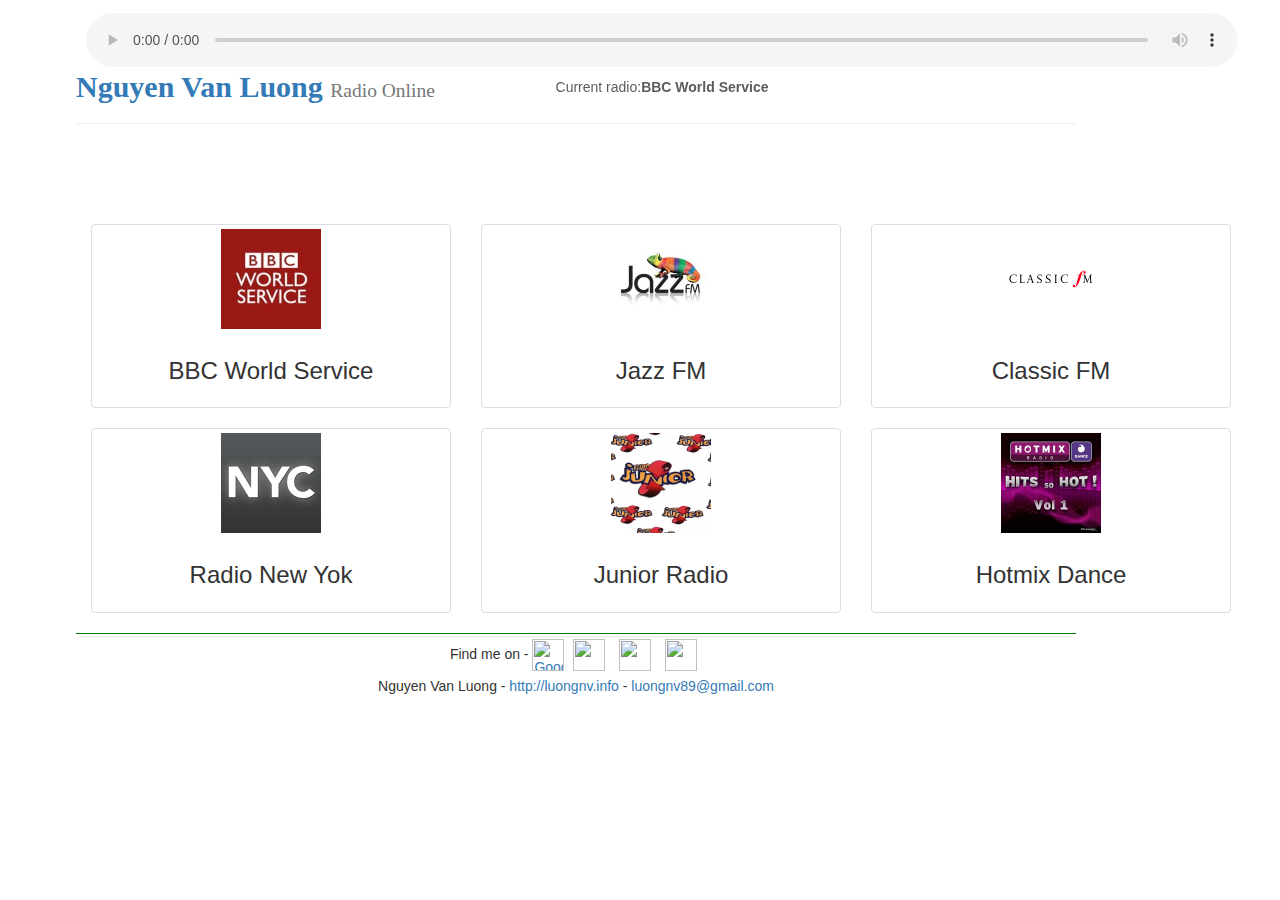
==== radio/index.html @ 2ae986fd "Change row class" ====
<!DOCTYPE>
<html lang="en">
<head>
  <meta charset="utf-8">
  <meta http-equiv="X-UA-Compatible" content="IE=edge">
  <meta name="viewport" content="width=device-width, initial-scale=1">
  <!-- jQuery -->
  <script src="https://ajax.googleapis.com/ajax/libs/jquery/1.11.0/jquery.min.js"></script>
  <!-- Latest compiled and minified CSS -->
  <link rel="stylesheet" href="//maxcdn.bootstrapcdn.com/bootstrap/3.2.0/css/bootstrap.min.css">
  <!-- Optional theme -->
  <link rel="stylesheet" href="//maxcdn.bootstrapcdn.com/bootstrap/3.2.0/css/bootstrap-theme.min.css">
  <!-- Latest compiled and minified JavaScript -->
  <script src="//maxcdn.bootstrapcdn.com/bootstrap/3.2.0/js/bootstrap.min.js"></script>
  <!-- End Bootstrap 3.2.0 -->
  <style type="text/css">
    h1{
      font:bold 30px Tahoma;
    }
    header, section, footer, aside, nav, article, hgroup{
      display:block;
    }
    body{
      width:90%;
      display:-webkit-box;
      display:-moz-box;
      -webkit-box-pack:center;
      -moz-box-pack:center;
    }
    #big_wrapper{
      max-width:1000px;
      margin:10px 0px;
      display:-webkit-box;
      display:-moz-box;
      -webkit-box-orient: vertical;
      -moz-box-orient: vertical;
      -webkit-box-flex:1;
      -moz-box-flex:1;
    }
    #top_header{
      padding: 10px;
      margin-left: 10px;
    }

    #the_footer{
      text-align:center;
      border-top:1px solid green;
    }

    .link_icon{
      width: 32px;
      margin: 5px;
    }

    #main-contain{
      margin-top: 80px;
      display:-webkit-box;
      display:-moz-box;
      -webkit-box-orient:vertical;
      -moz-box-orient:vertical;
    }
    
    .thumbnail{
      text-align: center;
    }

    .thumb-image{
      width: 100px;
      height: 100px;
    }

    .btn-view-detail{
      width: 100%;
    }
    #audioplayer{
      width:100%;
      margin-bottom:10px;
    }
    #channelName{
      width:100%;
      font-weight: bold;
      margin-bottom:10px;
    }
    #radioplay{
      width: 90%;
      position: fixed; 
      z-index: 10000;
      padding-top: 3px;
      opacity: 0.8;
      margin-left: 10px;
    }
  </style>
  <title>Nguyen Van Luong | Software Engineer</title>
  <link rel="shortcut icon" href="icon.ico">
  <script>
    (function(i,s,o,g,r,a,m){i['GoogleAnalyticsObject']=r;i[r]=i[r]||function(){
      (i[r].q=i[r].q||[]).push(arguments)},i[r].l=1*new Date();a=s.createElement(o),
      m=s.getElementsByTagName(o)[0];a.async=1;a.src=g;m.parentNode.insertBefore(a,m)
    })(window,document,'script','//www.google-analytics.com/analytics.js','ga');

    ga('create', 'UA-51957988-2', 'luongnv.info');
    ga('send', 'pageview');
  </script>
</head>
<body>

  <!--Main body --> 
  <div id='big_wrapper'>

    <!--Header -->
    <div class="page-header">
      <h1><a href="http://luongnv.info">Nguyen Van Luong</a> <small>Radio Online</small></h1>
    </div>
    <!--Main contain -->
     <div id="radioplay">
      <audio id="audioplayer" preload="true" autoplay ="true" controls="" src="http://bbcwssc.ic.llnwd.net/stream/bbcwssc_mp1_ws-eieuk"></audio>
      <div style="width:100%;" align="center">
        Current radio:<span id="channelName">BBC World Service</span>
      </div>
    </div>
    <div class="container bs-docs-container" id='main-contain'>
      <script type="text/javascript">
        audioplayer = document.getElementById('audioplayer');
        channelName = document.getElementById('channelName');
      </script>
      <div class="row">
        <!--BBC radio -->
        <div class="col-sm-6 col-md-4">
          <div class="thumbnail">
            <img src="../images/bbc.jpg" class="thumb-image" onclick="audioplayer.src = 'http://bbcwssc.ic.llnwd.net/stream/bbcwssc_mp1_ws-eieuk';channelName.innerHTML='BBC World Service';">
            <div class="caption">
              <h3>BBC World Service</h3>
            </div>
          </div>
        </div>

        <!--Jazzfm -->
        <div class="col-sm-6 col-md-4">
          <div class="thumbnail">
            <img src="../images/jazzfm.jpg" class="thumb-image" onclick="audioplayer.src = 'http://listen.onmyradio.net:8002/;';channelName.innerHTML='Jazz FM';" title="Click to play">
            <div class="caption">
              <h3>Jazz FM</h3>
            </div>
          </div>
        </div>
        <!--Classic FM-->
        <div class="col-sm-6 col-md-4">
          <div class="thumbnail" >
            <img src="../images/classicfm.gif" class="thumb-image" onclick="audioplayer.src = 'http://media-ice.musicradio.com:80/ClassicFMMP3';channelName.innerHTML='Classic FM';" title="Click to play">
            <div class="caption">
              <h3>Classic FM</h3>
            </div>
          </div>
        </div>
        <!--Radio New Yok-->
        <div class="col-sm-6 col-md-4">
          <div class="thumbnail">
            <img src="../images/ny.jpg" class="thumb-image" onclick="audioplayer.src = 'http://newyorkcity.radiostreamlive.com:8014/radionylive_128';channelName.innerHTML='Radio New Yok';" title="Click to play">
            <div class="caption">
              <h3>Radio New Yok</h3>
            </div>
          </div>
        </div>

        <!--Junior-->
        <div class="col-sm-6 col-md-4">
          <div class="thumbnail">
            <img src="../images/junior.jpg" class="thumb-image" onclick="audioplayer.src = 'http://91.121.62.121:8080/;';channelName.innerHTML='Junior Radio';">
            <div class="caption" title="Click to play">
              <h3>Junior Radio</h3>
            </div>
          </div>
        </div>
        <!--HOTMIX Dance-->
        <div class="col-sm-6 col-md-4">
          <div class="thumbnail">
            <img src="../images/hotmix.jpg" class="thumb-image" onclick="audioplayer.src = 'http://streaming.hotmix-radio.net/hotmixradio-dance-128.mp3';channelName.innerHTML='Hotmix Dance';" title="Click to play">
            <div class="caption">
              <h3>Hotmix Dance</h3>
            </div>
          </div>
        </div>
      </div>
      <!--End of main contain -->
    </div>
    <!--Footer -->
    <footer id='the_footer'>
      <div id='social_network'>
        Find me on - <!-- Place this code where you want the badge to render. -->
        <a href="//plus.google.com/u/0/109877517435577683455?prsrc=3"
        rel="publisher" target="_top" style="text-decoration:none;">
        <img src="//ssl.gstatic.com/images/icons/gplus-32.png" alt="Google+" style="border:0;width:32px;height:32px;"/>
      </a>
      <a href="http://fr.linkedin.com/in/luongnv"><img src="../images/linkedin.png" class='link_icon'></a>
      <a href="https://www.facebook.com/luongnv89"><img src="../images/facebook.png" class='link_icon'></a>
      <a href="https://twitter.com/luongnv89"><img src="../images/twitter.png" class='link_icon'></a>
    </div>
    Nguyen Van Luong - <a href="http://luongnv.info">http://luongnv.info</a> - <a href="mailto: luongnv89@gmail.com">luongnv89@gmail.com</a>
  </footer>
  <!-- End of main body -->
</div>
</body>
</html>
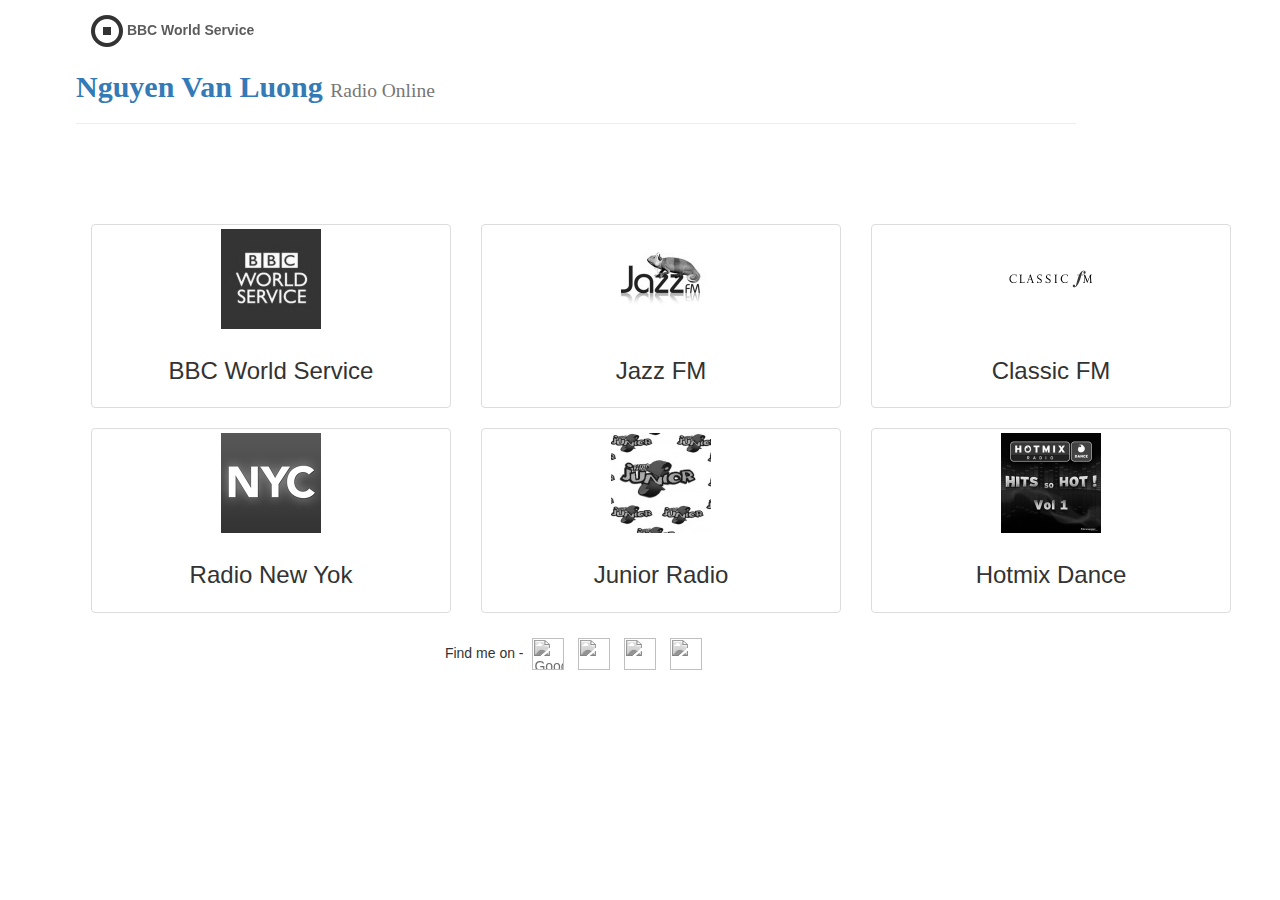
==== commit dadb565b: "Add effect for image" ====
--- a/radio/index.html
+++ b/radio/index.html
@@ -44,12 +44,23 @@
 
     #the_footer{
       text-align:center;
-      border-top:1px solid green;
     }
 
     .link_icon{
       width: 32px;
       margin: 5px;
+    }
+
+    img:hover{
+      -webkit-filter: grayscale(0%);
+      -moz-filter: grayscale(0%);
+      filter: grayscale(0%);
+    }
+
+    img{
+      -webkit-filter: grayscale(100%);
+      -moz-filter: grayscale(100%);
+      filter: grayscale(100%);
     }
 
     #main-contain{
@@ -73,19 +84,20 @@
       width: 100%;
     }
     #audioplayer{
-      width:100%;
-      margin-bottom:10px;
+      margin-bottom: 10px;
     }
+
     #channelName{
-      width:100%;
       font-weight: bold;
       margin-bottom:10px;
     }
     #radioplay{
-      width: 90%;
+      /*width: 60%;*/
+      margin-right: auto;
+      margin-left: auto;
       position: fixed; 
       z-index: 10000;
-      padding-top: 3px;
+      padding: 5px;
       opacity: 0.8;
       margin-left: 10px;
     }
@@ -101,6 +113,8 @@
     ga('create', 'UA-51957988-2', 'luongnv.info');
     ga('send', 'pageview');
   </script>
+  <script type="text/javascript" src="script.js"></script>
+  <link rel="stylesheet" type="text/css" href="hover-min.css">
 </head>
 <body>
 
@@ -112,74 +126,14 @@
       <h1><a href="http://luongnv.info">Nguyen Van Luong</a> <small>Radio Online</small></h1>
     </div>
     <!--Main contain -->
-     <div id="radioplay">
-      <audio id="audioplayer" preload="true" autoplay ="true" controls="" src="http://bbcwssc.ic.llnwd.net/stream/bbcwssc_mp1_ws-eieuk"></audio>
-      <div style="width:100%;" align="center">
-        Current radio:<span id="channelName">BBC World Service</span>
-      </div>
+    <div id="radioplay">
+      <audio id="audioplayer" preload="true" autoplay ="true" controls="" src="http://bbcwssc.ic.llnwd.net/stream/bbcwssc_mp1_ws-eieuk" hidden></audio>
+      <img src="stop.png" id = "btnPlay"  class="hidden-xs"></button>
+      <span id="channelName">BBC World Service</span>
     </div>
     <div class="container bs-docs-container" id='main-contain'>
-      <script type="text/javascript">
-        audioplayer = document.getElementById('audioplayer');
-        channelName = document.getElementById('channelName');
-      </script>
-      <div class="row">
-        <!--BBC radio -->
-        <div class="col-sm-6 col-md-4">
-          <div class="thumbnail">
-            <img src="../images/bbc.jpg" class="thumb-image" onclick="audioplayer.src = 'http://bbcwssc.ic.llnwd.net/stream/bbcwssc_mp1_ws-eieuk';channelName.innerHTML='BBC World Service';">
-            <div class="caption">
-              <h3>BBC World Service</h3>
-            </div>
-          </div>
-        </div>
 
-        <!--Jazzfm -->
-        <div class="col-sm-6 col-md-4">
-          <div class="thumbnail">
-            <img src="../images/jazzfm.jpg" class="thumb-image" onclick="audioplayer.src = 'http://listen.onmyradio.net:8002/;';channelName.innerHTML='Jazz FM';" title="Click to play">
-            <div class="caption">
-              <h3>Jazz FM</h3>
-            </div>
-          </div>
-        </div>
-        <!--Classic FM-->
-        <div class="col-sm-6 col-md-4">
-          <div class="thumbnail" >
-            <img src="../images/classicfm.gif" class="thumb-image" onclick="audioplayer.src = 'http://media-ice.musicradio.com:80/ClassicFMMP3';channelName.innerHTML='Classic FM';" title="Click to play">
-            <div class="caption">
-              <h3>Classic FM</h3>
-            </div>
-          </div>
-        </div>
-        <!--Radio New Yok-->
-        <div class="col-sm-6 col-md-4">
-          <div class="thumbnail">
-            <img src="../images/ny.jpg" class="thumb-image" onclick="audioplayer.src = 'http://newyorkcity.radiostreamlive.com:8014/radionylive_128';channelName.innerHTML='Radio New Yok';" title="Click to play">
-            <div class="caption">
-              <h3>Radio New Yok</h3>
-            </div>
-          </div>
-        </div>
-
-        <!--Junior-->
-        <div class="col-sm-6 col-md-4">
-          <div class="thumbnail">
-            <img src="../images/junior.jpg" class="thumb-image" onclick="audioplayer.src = 'http://91.121.62.121:8080/;';channelName.innerHTML='Junior Radio';">
-            <div class="caption" title="Click to play">
-              <h3>Junior Radio</h3>
-            </div>
-          </div>
-        </div>
-        <!--HOTMIX Dance-->
-        <div class="col-sm-6 col-md-4">
-          <div class="thumbnail">
-            <img src="../images/hotmix.jpg" class="thumb-image" onclick="audioplayer.src = 'http://streaming.hotmix-radio.net/hotmixradio-dance-128.mp3';channelName.innerHTML='Hotmix Dance';" title="Click to play">
-            <div class="caption">
-              <h3>Hotmix Dance</h3>
-            </div>
-          </div>
-        </div>
+      <div class="row" id="listChannels">
       </div>
       <!--End of main contain -->
     </div>
@@ -189,13 +143,12 @@
         Find me on - <!-- Place this code where you want the badge to render. -->
         <a href="//plus.google.com/u/0/109877517435577683455?prsrc=3"
         rel="publisher" target="_top" style="text-decoration:none;">
-        <img src="//ssl.gstatic.com/images/icons/gplus-32.png" alt="Google+" style="border:0;width:32px;height:32px;"/>
+        <img src="//ssl.gstatic.com/images/icons/gplus-32.png" alt="Google+" style="border:0;width:32px;height:32px;" class="link_icon buzz float-shadow" />
       </a>
-      <a href="http://fr.linkedin.com/in/luongnv"><img src="../images/linkedin.png" class='link_icon'></a>
-      <a href="https://www.facebook.com/luongnv89"><img src="../images/facebook.png" class='link_icon'></a>
-      <a href="https://twitter.com/luongnv89"><img src="../images/twitter.png" class='link_icon'></a>
+      <a href="http://fr.linkedin.com/in/luongnv"><img src="../images/linkedin.png" class='link_icon buzz float-shadow'></a>
+      <a href="https://www.facebook.com/luongnv89"><img src="../images/facebook.png" class='link_icon buzz float-shadow'></a>
+      <a href="https://twitter.com/luongnv89"><img src="../images/twitter.png" class='link_icon buzz float-shadow'></a>
     </div>
-    Nguyen Van Luong - <a href="http://luongnv.info">http://luongnv.info</a> - <a href="mailto: luongnv89@gmail.com">luongnv89@gmail.com</a>
   </footer>
   <!-- End of main body -->
 </div>
--- a/radio/hover-min.css
+++ b/radio/hover-min.css
@@ -0,0 +1,12 @@
+/*!
+ * Hover.css (http://ianlunn.co.uk/)
+ * Version: 1.0.8
+ * Author: Ian Lunn @IanLunn
+ * Author URL: http://ianlunn.co.uk/
+ * Github: https://github.com/IanLunn/Hover
+
+ * Made available under a MIT License:
+ * http://www.opensource.org/licenses/mit-license.php
+
+ * Hover.css Copyright Ian Lunn 2014.
+ */.button{margin:.4em;padding:1em;cursor:pointer;background:#e1e1e1;text-decoration:none;color:#666;-webkit-tap-highlight-color:rgba(0,0,0,0)}.grow{display:inline-block;-webkit-transition-duration:.3s;transition-duration:.3s;-webkit-transition-property:transform;transition-property:transform;-webkit-transform:translateZ(0);transform:translateZ(0);box-shadow:0 0 1px rgba(0,0,0,0)}.grow:active,.grow:focus,.grow:hover{-webkit-transform:scale(1.1);transform:scale(1.1)}.shrink{display:inline-block;-webkit-transition-duration:.3s;transition-duration:.3s;-webkit-transition-property:transform;transition-property:transform;-webkit-transform:translateZ(0);transform:translateZ(0);box-shadow:0 0 1px rgba(0,0,0,0)}.shrink:active,.shrink:focus,.shrink:hover{-webkit-transform:scale(0.9);transform:scale(0.9)}@-webkit-keyframes pulse{25%{-webkit-transform:scale(1.1);transform:scale(1.1)}75%{-webkit-transform:scale(0.9);transform:scale(0.9)}}@keyframes pulse{25%{-webkit-transform:scale(1.1);transform:scale(1.1)}75%{-webkit-transform:scale(0.9);transform:scale(0.9)}}.pulse{display:inline-block;-webkit-transform:translateZ(0);transform:translateZ(0);box-shadow:0 0 1px rgba(0,0,0,0)}.pulse:active,.pulse:focus,.pulse:hover{-webkit-animation-name:pulse;animation-name:pulse;-webkit-animation-duration:1s;animation-duration:1s;-webkit-animation-timing-function:linear;animation-timing-function:linear;-webkit-animation-iteration-count:infinite;animation-iteration-count:infinite}@-webkit-keyframes pulse-grow{to{-webkit-transform:scale(1.1);transform:scale(1.1)}}@keyframes pulse-grow{to{-webkit-transform:scale(1.1);transform:scale(1.1)}}.pulse-grow{display:inline-block;-webkit-transform:translateZ(0);transform:translateZ(0);box-shadow:0 0 1px rgba(0,0,0,0)}.pulse-grow:active,.pulse-grow:focus,.pulse-grow:hover{-webkit-animation-name:pulse-grow;animation-name:pulse-grow;-webkit-animation-duration:.3s;animation-duration:.3s;-webkit-animation-timing-function:linear;animation-timing-function:linear;-webkit-animation-iteration-count:infinite;animation-iteration-count:infinite;-webkit-animation-direction:alternate;animation-direction:alternate}@-webkit-keyframes pulse-shrink{to{-webkit-transform:scale(0.9);transform:scale(0.9)}}@keyframes pulse-shrink{to{-webkit-transform:scale(0.9);transform:scale(0.9)}}.pulse-shrink{display:inline-block;-webkit-transform:translateZ(0);transform:translateZ(0);box-shadow:0 0 1px rgba(0,0,0,0)}.pulse-shrink:active,.pulse-shrink:focus,.pulse-shrink:hover{-webkit-animation-name:pulse-shrink;animation-name:pulse-shrink;-webkit-animation-duration:.3s;animation-duration:.3s;-webkit-animation-timing-function:linear;animation-timing-function:linear;-webkit-animation-iteration-count:infinite;animation-iteration-count:infinite;-webkit-animation-direction:alternate;animation-direction:alternate}@-webkit-keyframes push{50%{-webkit-transform:scale(0.8);transform:scale(0.8)}100%{-webkit-transform:scale(1);transform:scale(1)}}@keyframes push{50%{-webkit-transform:scale(0.8);transform:scale(0.8)}100%{-webkit-transform:scale(1);transform:scale(1)}}.push{display:inline-block;-webkit-transform:translateZ(0);transform:translateZ(0);box-shadow:0 0 1px rgba(0,0,0,0)}.push:active,.push:focus,.push:hover{-webkit-animation-name:push;animation-name:push;-webkit-animation-duration:.3s;animation-duration:.3s;-webkit-animation-timing-function:linear;animation-timing-function:linear;-webkit-animation-iteration-count:1;animation-iteration-count:1}@-webkit-keyframes pop{50%{-webkit-transform:scale(1.2);transform:scale(1.2)}100%{-webkit-transform:scale(1);transform:scale(1)}}@keyframes pop{50%{-webkit-transform:scale(1.2);transform:scale(1.2)}100%{-webkit-transform:scale(1);transform:scale(1)}}.pop{display:inline-block;-webkit-transform:translateZ(0);transform:translateZ(0);box-shadow:0 0 1px rgba(0,0,0,0)}.pop:active,.pop:focus,.pop:hover{-webkit-animation-name:pop;animation-name:pop;-webkit-animation-duration:.3s;animation-duration:.3s;-webkit-animation-timing-function:linear;animation-timing-function:linear;-webkit-animation-iteration-count:1;animation-iteration-count:1}.rotate{display:inline-block;-webkit-transition-duration:.3s;transition-duration:.3s;-webkit-transition-property:transform;transition-property:transform;-webkit-transform:translateZ(0);transform:translateZ(0);box-shadow:0 0 1px rgba(0,0,0,0)}.rotate:active,.rotate:focus,.rotate:hover{-webkit-transform:rotate(4deg);transform:rotate(4deg)}.grow-rotate{display:inline-block;-webkit-transition-duration:.3s;transition-duration:.3s;-webkit-transition-property:transform;transition-property:transform;-webkit-transform:translateZ(0);transform:translateZ(0);box-shadow:0 0 1px rgba(0,0,0,0)}.grow-rotate:active,.grow-rotate:focus,.grow-rotate:hover{-webkit-transform:scale(1.1) rotate(4deg);transform:scale(1.1) rotate(4deg)}.float{display:inline-block;-webkit-transition-duration:.3s;transition-duration:.3s;-webkit-transition-property:transform;transition-property:transform;-webkit-transform:translateZ(0);transform:translateZ(0);box-shadow:0 0 1px rgba(0,0,0,0)}.float:active,.float:focus,.float:hover{-webkit-transform:translateY(-5px);transform:translateY(-5px)}.sink{display:inline-block;-webkit-transition-duration:.3s;transition-duration:.3s;-webkit-transition-property:transform;transition-property:transform;-webkit-transform:translateZ(0);transform:translateZ(0);box-shadow:0 0 1px rgba(0,0,0,0)}.sink:active,.sink:focus,.sink:hover{-webkit-transform:translateY(5px);transform:translateY(5px)}@-webkit-keyframes hover{50%{-webkit-transform:translateY(-3px);transform:translateY(-3px)}100%{-webkit-transform:translateY(-6px);transform:translateY(-6px)}}@keyframes hover{50%{-webkit-transform:translateY(-3px);transform:translateY(-3px)}100%{-webkit-transform:translateY(-6px);transform:translateY(-6px)}}.hover{display:inline-block;-webkit-transition-duration:.5s;transition-duration:.5s;-webkit-transition-property:transform;transition-property:transform;-webkit-transform:translateZ(0);transform:translateZ(0);box-shadow:0 0 1px rgba(0,0,0,0)}.hover:active,.hover:focus,.hover:hover{-webkit-transform:translateY(-6px);transform:translateY(-6px);-webkit-animation-name:hover;animation-name:hover;-webkit-animation-duration:1.5s;animation-duration:1.5s;-webkit-animation-delay:.3s;animation-delay:.3s;-webkit-animation-timing-function:linear;animation-timing-function:linear;-webkit-animation-iteration-count:infinite;animation-iteration-count:infinite;-webkit-animation-direction:alternate;animation-direction:alternate}@-webkit-keyframes hang{50%{-webkit-transform:translateY(3px);transform:translateY(3px)}100%{-webkit-transform:translateY(6px);transform:translateY(6px)}}@keyframes hang{50%{-webkit-transform:translateY(3px);transform:translateY(3px)}100%{-webkit-transform:translateY(6px);transform:translateY(6px)}}.hang{display:inline-block;-webkit-transition-duration:.5s;transition-duration:.5s;-webkit-transition-property:transform;transition-property:transform;-webkit-transform:translateZ(0);transform:translateZ(0);box-shadow:0 0 1px rgba(0,0,0,0)}.hang:active,.hang:focus,.hang:hover{-webkit-transform:translateY(6px);transform:translateY(6px);-webkit-animation-name:hang;animation-name:hang;-webkit-animation-duration:1.5s;animation-duration:1.5s;-webkit-animation-delay:.3s;animation-delay:.3s;-webkit-animation-timing-function:linear;animation-timing-function:linear;-webkit-animation-iteration-count:infinite;animation-iteration-count:infinite;-webkit-animation-direction:alternate;animation-direction:alternate}.skew{display:inline-block;-webkit-transition-duration:.3s;transition-duration:.3s;-webkit-transition-property:transform;transition-property:transform;-webkit-transform:translateZ(0);transform:translateZ(0);box-shadow:0 0 1px rgba(0,0,0,0)}.skew:active,.skew:focus,.skew:hover{-webkit-transform:skew(-10deg);transform:skew(-10deg)}.skew-forward{display:inline-block;-webkit-transition-duration:.3s;transition-duration:.3s;-webkit-transition-property:transform;transition-property:transform;-webkit-transform-origin:0 100%;transform-origin:0 100%;-webkit-transform:translateZ(0);transform:translateZ(0);box-shadow:0 0 1px rgba(0,0,0,0)}.skew-forward:active,.skew-forward:focus,.skew-forward:hover{-webkit-transform:skew(-10deg);transform:skew(-10deg)}.skew-backward{display:inline-block;-webkit-transition-duration:.3s;transition-duration:.3s;-webkit-transition-property:transform;transition-property:transform;-webkit-transform-origin:0 100%;transform-origin:0 100%;-webkit-transform:translateZ(0);transform:translateZ(0);box-shadow:0 0 1px rgba(0,0,0,0)}.skew-backward:active,.skew-backward:focus,.skew-backward:hover{-webkit-transform:skew(10deg);transform:skew(10deg)}@-webkit-keyframes wobble-vertical{16.65%{-webkit-transform:translateY(8px);transform:translateY(8px)}33.3%{-webkit-transform:translateY(-6px);transform:translateY(-6px)}49.95%{-webkit-transform:translateY(4px);transform:translateY(4px)}66.6%{-webkit-transform:translateY(-2px);transform:translateY(-2px)}83.25%{-webkit-transform:translateY(1px);transform:translateY(1px)}100%{-webkit-transform:translateY(0);transform:translateY(0)}}@keyframes wobble-vertical{16.65%{-webkit-transform:translateY(8px);transform:translateY(8px)}33.3%{-webkit-transform:translateY(-6px);transform:translateY(-6px)}49.95%{-webkit-transform:translateY(4px);transform:translateY(4px)}66.6%{-webkit-transform:translateY(-2px);transform:translateY(-2px)}83.25%{-webkit-transform:translateY(1px);transform:translateY(1px)}100%{-webkit-transform:translateY(0);transform:translateY(0)}}.wobble-vertical{display:inline-block;-webkit-transform:translateZ(0);transform:translateZ(0);box-shadow:0 0 1px rgba(0,0,0,0)}.wobble-vertical:active,.wobble-vertical:focus,.wobble-vertical:hover{-webkit-animation-name:wobble-vertical;animation-name:wobble-vertical;-webkit-animation-duration:1s;animation-duration:1s;-webkit-animation-timing-function:ease-in-out;animation-timing-function:ease-in-out;-webkit-animation-iteration-count:1;animation-iteration-count:1}@-webkit-keyframes wobble-horizontal{16.65%{-webkit-transform:translateX(8px);transform:translateX(8px)}33.3%{-webkit-transform:translateX(-6px);transform:translateX(-6px)}49.95%{-webkit-transform:translateX(4px);transform:translateX(4px)}66.6%{-webkit-transform:translateX(-2px);transform:translateX(-2px)}83.25%{-webkit-transform:translateX(1px);transform:translateX(1px)}100%{-webkit-transform:translateX(0);transform:translateX(0)}}@keyframes wobble-horizontal{16.65%{-webkit-transform:translateX(8px);transform:translateX(8px)}33.3%{-webkit-transform:translateX(-6px);transform:translateX(-6px)}49.95%{-webkit-transform:translateX(4px);transform:translateX(4px)}66.6%{-webkit-transform:translateX(-2px);transform:translateX(-2px)}83.25%{-webkit-transform:translateX(1px);transform:translateX(1px)}100%{-webkit-transform:translateX(0);transform:translateX(0)}}.wobble-horizontal{display:inline-block;-webkit-transform:translateZ(0);transform:translateZ(0);box-shadow:0 0 1px rgba(0,0,0,0)}.wobble-horizontal:active,.wobble-horizontal:focus,.wobble-horizontal:hover{-webkit-animation-name:wobble-horizontal;animation-name:wobble-horizontal;-webkit-animation-duration:1s;animation-duration:1s;-webkit-animation-timing-function:ease-in-out;animation-timing-function:ease-in-out;-webkit-animation-iteration-count:1;animation-iteration-count:1}@-webkit-keyframes wobble-to-bottom-right{16.65%{-webkit-transform:translate(8px,8px);transform:translate(8px,8px)}33.3%{-webkit-transform:translate(-6px,-6px);transform:translate(-6px,-6px)}49.95%{-webkit-transform:translate(4px,4px);transform:translate(4px,4px)}66.6%{-webkit-transform:translate(-2px,-2px);transform:translate(-2px,-2px)}83.25%{-webkit-transform:translate(1px,1px);transform:translate(1px,1px)}100%{-webkit-transform:translate(0,0);transform:translate(0,0)}}@keyframes wobble-to-bottom-right{16.65%{-webkit-transform:translate(8px,8px);transform:translate(8px,8px)}33.3%{-webkit-transform:translate(-6px,-6px);transform:translate(-6px,-6px)}49.95%{-webkit-transform:translate(4px,4px);transform:translate(4px,4px)}66.6%{-webkit-transform:translate(-2px,-2px);transform:translate(-2px,-2px)}83.25%{-webkit-transform:translate(1px,1px);transform:translate(1px,1px)}100%{-webkit-transform:translate(0,0);transform:translate(0,0)}}.wobble-to-bottom-right{display:inline-block;-webkit-transform:translateZ(0);transform:translateZ(0);box-shadow:0 0 1px rgba(0,0,0,0)}.wobble-to-bottom-right:active,.wobble-to-bottom-right:focus,.wobble-to-bottom-right:hover{-webkit-animation-name:wobble-to-bottom-right;animation-name:wobble-to-bottom-right;-webkit-animation-duration:1s;animation-duration:1s;-webkit-animation-timing-function:ease-in-out;animation-timing-function:ease-in-out;-webkit-animation-iteration-count:1;animation-iteration-count:1}@-webkit-keyframes wobble-to-top-right{16.65%{-webkit-transform:translate(8px,-8px);transform:translate(8px,-8px)}33.3%{-webkit-transform:translate(-6px,6px);transform:translate(-6px,6px)}49.95%{-webkit-transform:translate(4px,-4px);transform:translate(4px,-4px)}66.6%{-webkit-transform:translate(-2px,2px);transform:translate(-2px,2px)}83.25%{-webkit-transform:translate(1px,-1px);transform:translate(1px,-1px)}100%{-webkit-transform:translate(0,0);transform:translate(0,0)}}@keyframes wobble-to-top-right{16.65%{-webkit-transform:translate(8px,-8px);transform:translate(8px,-8px)}33.3%{-webkit-transform:translate(-6px,6px);transform:translate(-6px,6px)}49.95%{-webkit-transform:translate(4px,-4px);transform:translate(4px,-4px)}66.6%{-webkit-transform:translate(-2px,2px);transform:translate(-2px,2px)}83.25%{-webkit-transform:translate(1px,-1px);transform:translate(1px,-1px)}100%{-webkit-transform:translate(0,0);transform:translate(0,0)}}.wobble-to-top-right{display:inline-block;-webkit-transform:translateZ(0);transform:translateZ(0);box-shadow:0 0 1px rgba(0,0,0,0)}.wobble-to-top-right:active,.wobble-to-top-right:focus,.wobble-to-top-right:hover{-webkit-animation-name:wobble-to-top-right;animation-name:wobble-to-top-right;-webkit-animation-duration:1s;animation-duration:1s;-webkit-animation-timing-function:ease-in-out;animation-timing-function:ease-in-out;-webkit-animation-iteration-count:1;animation-iteration-count:1}@-webkit-keyframes wobble-top{16.65%{-webkit-transform:skew(-12deg);transform:skew(-12deg)}33.3%{-webkit-transform:skew(10deg);transform:skew(10deg)}49.95%{-webkit-transform:skew(-6deg);transform:skew(-6deg)}66.6%{-webkit-transform:skew(4deg);transform:skew(4deg)}83.25%{-webkit-transform:skew(-2deg);transform:skew(-2deg)}100%{-webkit-transform:skew(0);transform:skew(0)}}@keyframes wobble-top{16.65%{-webkit-transform:skew(-12deg);transform:skew(-12deg)}33.3%{-webkit-transform:skew(10deg);transform:skew(10deg)}49.95%{-webkit-transform:skew(-6deg);transform:skew(-6deg)}66.6%{-webkit-transform:skew(4deg);transform:skew(4deg)}83.25%{-webkit-transform:skew(-2deg);transform:skew(-2deg)}100%{-webkit-transform:skew(0);transform:skew(0)}}.wobble-top{display:inline-block;-webkit-transform-origin:0 100%;transform-origin:0 100%;-webkit-transform:translateZ(0);transform:translateZ(0);box-shadow:0 0 1px rgba(0,0,0,0)}.wobble-top:active,.wobble-top:focus,.wobble-top:hover{-webkit-animation-name:wobble-top;animation-name:wobble-top;-webkit-animation-duration:1s;animation-duration:1s;-webkit-animation-timing-function:ease-in-out;animation-timing-function:ease-in-out;-webkit-animation-iteration-count:1;animation-iteration-count:1}@-webkit-keyframes wobble-bottom{16.65%{-webkit-transform:skew(-12deg);transform:skew(-12deg)}33.3%{-webkit-transform:skew(10deg);transform:skew(10deg)}49.95%{-webkit-transform:skew(-6deg);transform:skew(-6deg)}66.6%{-webkit-transform:skew(4deg);transform:skew(4deg)}83.25%{-webkit-transform:skew(-2deg);transform:skew(-2deg)}100%{-webkit-transform:skew(0);transform:skew(0)}}@keyframes wobble-bottom{16.65%{-webkit-transform:skew(-12deg);transform:skew(-12deg)}33.3%{-webkit-transform:skew(10deg);transform:skew(10deg)}49.95%{-webkit-transform:skew(-6deg);transform:skew(-6deg)}66.6%{-webkit-transform:skew(4deg);transform:skew(4deg)}83.25%{-webkit-transform:skew(-2deg);transform:skew(-2deg)}100%{-webkit-transform:skew(0);transform:skew(0)}}.wobble-bottom{display:inline-block;-webkit-transform-origin:100% 0;transform-origin:100% 0;-webkit-transform:translateZ(0);transform:translateZ(0);box-shadow:0 0 1px rgba(0,0,0,0)}.wobble-bottom:active,.wobble-bottom:focus,.wobble-bottom:hover{-webkit-animation-name:wobble-bottom;animation-name:wobble-bottom;-webkit-animation-duration:1s;animation-duration:1s;-webkit-animation-timing-function:ease-in-out;animation-timing-function:ease-in-out;-webkit-animation-iteration-count:1;animation-iteration-count:1}@-webkit-keyframes wobble-skew{16.65%{-webkit-transform:skew(-12deg);transform:skew(-12deg)}33.3%{-webkit-transform:skew(10deg);transform:skew(10deg)}49.95%{-webkit-transform:skew(-6deg);transform:skew(-6deg)}66.6%{-webkit-transform:skew(4deg);transform:skew(4deg)}83.25%{-webkit-transform:skew(-2deg);transform:skew(-2deg)}100%{-webkit-transform:skew(0);transform:skew(0)}}@keyframes wobble-skew{16.65%{-webkit-transform:skew(-12deg);transform:skew(-12deg)}33.3%{-webkit-transform:skew(10deg);transform:skew(10deg)}49.95%{-webkit-transform:skew(-6deg);transform:skew(-6deg)}66.6%{-webkit-transform:skew(4deg);transform:skew(4deg)}83.25%{-webkit-transform:skew(-2deg);transform:skew(-2deg)}100%{-webkit-transform:skew(0);transform:skew(0)}}.wobble-skew{display:inline-block;-webkit-transform:translateZ(0);transform:translateZ(0);box-shadow:0 0 1px rgba(0,0,0,0)}.wobble-skew:active,.wobble-skew:focus,.wobble-skew:hover{-webkit-animation-name:wobble-skew;animation-name:wobble-skew;-webkit-animation-duration:1s;animation-duration:1s;-webkit-animation-timing-function:ease-in-out;animation-timing-function:ease-in-out;-webkit-animation-iteration-count:1;animation-iteration-count:1}@-webkit-keyframes buzz{50%{-webkit-transform:translateX(3px) rotate(2deg);transform:translateX(3px) rotate(2deg)}100%{-webkit-transform:translateX(-3px) rotate(-2deg);transform:translateX(-3px) rotate(-2deg)}}@keyframes buzz{50%{-webkit-transform:translateX(3px) rotate(2deg);transform:translateX(3px) rotate(2deg)}100%{-webkit-transform:translateX(-3px) rotate(-2deg);transform:translateX(-3px) rotate(-2deg)}}.buzz{display:inline-block;-webkit-transform:translateZ(0);transform:translateZ(0);box-shadow:0 0 1px rgba(0,0,0,0)}.buzz:active,.buzz:focus,.buzz:hover{-webkit-animation-name:buzz;animation-name:buzz;-webkit-animation-duration:.15s;animation-duration:.15s;-webkit-animation-timing-function:linear;animation-timing-function:linear;-webkit-animation-iteration-count:infinite;animation-iteration-count:infinite}@-webkit-keyframes buzz-out{10%{-webkit-transform:translateX(3px) rotate(2deg);transform:translateX(3px) rotate(2deg)}20%{-webkit-transform:translateX(-3px) rotate(-2deg);transform:translateX(-3px) rotate(-2deg)}30%{-webkit-transform:translateX(3px) rotate(2deg);transform:translateX(3px) rotate(2deg)}40%{-webkit-transform:translateX(-3px) rotate(-2deg);transform:translateX(-3px) rotate(-2deg)}50%{-webkit-transform:translateX(2px) rotate(1deg);transform:translateX(2px) rotate(1deg)}60%{-webkit-transform:translateX(-2px) rotate(-1deg);transform:translateX(-2px) rotate(-1deg)}70%{-webkit-transform:translateX(2px) rotate(1deg);transform:translateX(2px) rotate(1deg)}80%{-webkit-transform:translateX(-2px) rotate(-1deg);transform:translateX(-2px) rotate(-1deg)}90%{-webkit-transform:translateX(1px) rotate(0);transform:translateX(1px) rotate(0)}100%{-webkit-transform:translateX(-1px) rotate(0);transform:translateX(-1px) rotate(0)}}@keyframes buzz-out{10%{-webkit-transform:translateX(3px) rotate(2deg);transform:translateX(3px) rotate(2deg)}20%{-webkit-transform:translateX(-3px) rotate(-2deg);transform:translateX(-3px) rotate(-2deg)}30%{-webkit-transform:translateX(3px) rotate(2deg);transform:translateX(3px) rotate(2deg)}40%{-webkit-transform:translateX(-3px) rotate(-2deg);transform:translateX(-3px) rotate(-2deg)}50%{-webkit-transform:translateX(2px) rotate(1deg);transform:translateX(2px) rotate(1deg)}60%{-webkit-transform:translateX(-2px) rotate(-1deg);transform:translateX(-2px) rotate(-1deg)}70%{-webkit-transform:translateX(2px) rotate(1deg);transform:translateX(2px) rotate(1deg)}80%{-webkit-transform:translateX(-2px) rotate(-1deg);transform:translateX(-2px) rotate(-1deg)}90%{-webkit-transform:translateX(1px) rotate(0);transform:translateX(1px) rotate(0)}100%{-webkit-transform:translateX(-1px) rotate(0);transform:translateX(-1px) rotate(0)}}.buzz-out{display:inline-block;-webkit-transform:translateZ(0);transform:translateZ(0);box-shadow:0 0 1px rgba(0,0,0,0)}.buzz-out:active,.buzz-out:focus,.buzz-out:hover{-webkit-animation-name:buzz-out;animation-name:buzz-out;-webkit-animation-duration:.75s;animation-duration:.75s;-webkit-animation-timing-function:linear;animation-timing-function:linear;-webkit-animation-iteration-count:1;animation-iteration-count:1}.border-fade{display:inline-block;-webkit-transition-duration:.3s;transition-duration:.3s;-webkit-transition-property:box-shadow;transition-property:box-shadow;-webkit-transform:translateZ(0);transform:translateZ(0);box-shadow:inset 0 0 0 4px #e1e1e1,0 0 1px rgba(0,0,0,0)}.border-fade:active,.border-fade:focus,.border-fade:hover{box-shadow:inset 0 0 0 4px #666,0 0 1px rgba(0,0,0,0)}.hollow{display:inline-block;-webkit-transition-duration:.3s;transition-duration:.3s;-webkit-transition-property:background;transition-property:background;-webkit-transform:translateZ(0);transform:translateZ(0);box-shadow:inset 0 0 0 4px #e1e1e1,0 0 1px rgba(0,0,0,0)}.hollow:active,.hollow:focus,.hollow:hover{background:0 0}.trim{display:inline-block;position:relative;-webkit-transform:translateZ(0);transform:translateZ(0);box-shadow:0 0 1px rgba(0,0,0,0)}.trim:before{content:'';position:absolute;border:#fff solid 4px;top:4px;left:4px;right:4px;bottom:4px;opacity:0;-webkit-transition-duration:.3s;transition-duration:.3s;-webkit-transition-property:opacity;transition-property:opacity}.trim:active:before,.trim:focus:before,.trim:hover:before{opacity:1}.outline-outward{display:inline-block;position:relative;-webkit-transform:translateZ(0);transform:translateZ(0);box-shadow:0 0 1px rgba(0,0,0,0)}.outline-outward:before{content:'';position:absolute;border:#e1e1e1 solid 4px;top:0;right:0;bottom:0;left:0;-webkit-transition-duration:.3s;transition-duration:.3s;-webkit-transition-property:top,right,bottom,left;transition-property:top,right,bottom,left}.outline-outward:active:before,.outline-outward:focus:before,.outline-outward:hover:before{top:-8px;right:-8px;bottom:-8px;left:-8px}.outline-inward{display:inline-block;position:relative;-webkit-transform:translateZ(0);transform:translateZ(0);box-shadow:0 0 1px rgba(0,0,0,0)}.outline-inward:before{pointer-events:none;content:'';position:absolute;border:#e1e1e1 solid 4px;top:-16px;right:-16px;bottom:-16px;left:-16px;opacity:0;-webkit-transition-duration:.3s;transition-duration:.3s;-webkit-transition-property:top,right,bottom,left;transition-property:top,right,bottom,left}.outline-inward:active:before,.outline-inward:focus:before,.outline-inward:hover:before{top:-8px;right:-8px;bottom:-8px;left:-8px;opacity:1}.round-corners{display:inline-block;-webkit-transition-duration:.3s;transition-duration:.3s;-webkit-transition-property:border-radius;transition-property:border-radius;-webkit-transform:translateZ(0);transform:translateZ(0);box-shadow:0 0 1px rgba(0,0,0,0)}.round-corners:active,.round-corners:focus,.round-corners:hover{border-radius:1em}.glow{display:inline-block;-webkit-transition-duration:.3s;transition-duration:.3s;-webkit-transition-property:box-shadow;transition-property:box-shadow;-webkit-transform:translateZ(0);transform:translateZ(0);box-shadow:0 0 1px rgba(0,0,0,0)}.glow:active,.glow:focus,.glow:hover{box-shadow:0 0 8px rgba(0,0,0,.6)}.box-shadow-outset{display:inline-block;-webkit-transition-duration:.3s;transition-duration:.3s;-webkit-transition-property:box-shadow;transition-property:box-shadow;-webkit-transform:translateZ(0);transform:translateZ(0);box-shadow:0 0 1px rgba(0,0,0,0)}.box-shadow-outset:active,.box-shadow-outset:focus,.box-shadow-outset:hover{box-shadow:2px 2px 2px rgba(0,0,0,.6)}.box-shadow-inset{display:inline-block;-webkit-transition-duration:.3s;transition-duration:.3s;-webkit-transition-property:box-shadow;transition-property:box-shadow;box-shadow:inset 0 0 0 rgba(0,0,0,.6),0 0 1px rgba(0,0,0,0);-webkit-transform:translateZ(0);transform:translateZ(0)}.box-shadow-inset:active,.box-shadow-inset:focus,.box-shadow-inset:hover{box-shadow:inset 2px 2px 2px rgba(0,0,0,.6),0 0 1px rgba(0,0,0,0)}.float-shadow{display:inline-block;position:relative;-webkit-transition-duration:.3s;transition-duration:.3s;-webkit-transition-property:transform;transition-property:transform;-webkit-transform:translateZ(0);transform:translateZ(0);box-shadow:0 0 1px rgba(0,0,0,0)}.float-shadow:before{pointer-events:none;position:absolute;z-index:-1;content:'';top:100%;left:5%;height:10px;width:90%;opacity:0;background:radial-gradient(ellipse at center,rgba(0,0,0,.35) 0,rgba(0,0,0,0) 80%);-webkit-transition-duration:.3s;transition-duration:.3s;-webkit-transition-property:transform,opacity;transition-property:transform,opacity}.float-shadow:active,.float-shadow:focus,.float-shadow:hover{-webkit-transform:translateY(-5px);transform:translateY(-5px)}.float-shadow:active:before,.float-shadow:focus:before,.float-shadow:hover:before{opacity:1;-webkit-transform:translateY(5px);transform:translateY(5px)}@-webkit-keyframes hover{50%{-webkit-transform:translateY(-3px);transform:translateY(-3px)}100%{-webkit-transform:translateY(-6px);transform:translateY(-6px)}}@keyframes hover{50%{-webkit-transform:translateY(-3px);transform:translateY(-3px)}100%{-webkit-transform:translateY(-6px);transform:translateY(-6px)}}@-webkit-keyframes hover-shadow{0%{-webkit-transform:translateY(6px);transform:translateY(6px);opacity:.4}50%{-webkit-transform:translateY(3px);transform:translateY(3px);opacity:1}100%{-webkit-transform:translateY(6px);transform:translateY(6px);opacity:.4}}@keyframes hover-shadow{0%{-webkit-transform:translateY(6px);transform:translateY(6px);opacity:.4}50%{-webkit-transform:translateY(3px);transform:translateY(3px);opacity:1}100%{-webkit-transform:translateY(6px);transform:translateY(6px);opacity:.4}}.hover-shadow{display:inline-block;position:relative;-webkit-transition-duration:.3s;transition-duration:.3s;-webkit-transition-property:transform;transition-property:transform;-webkit-transform:translateZ(0);transform:translateZ(0);box-shadow:0 0 1px rgba(0,0,0,0)}.hover-shadow:before{pointer-events:none;position:absolute;z-index:-1;content:'';top:100%;left:5%;height:10px;width:90%;opacity:0;background:radial-gradient(ellipse at center,rgba(0,0,0,.35) 0,rgba(0,0,0,0) 80%);-webkit-transition-duration:.3s;transition-duration:.3s;-webkit-transition-property:transform,opacity;transition-property:transform,opacity}.hover-shadow:active,.hover-shadow:focus,.hover-shadow:hover{-webkit-transform:translateY(-6px);transform:translateY(-6px);-webkit-animation-name:hover;animation-name:hover;-webkit-animation-duration:1.5s;animation-duration:1.5s;-webkit-animation-delay:.3s;animation-delay:.3s;-webkit-animation-timing-function:linear;animation-timing-function:linear;-webkit-animation-iteration-count:infinite;animation-iteration-count:infinite;-webkit-animation-direction:alternate;animation-direction:alternate}.hover-shadow:active:before,.hover-shadow:focus:before,.hover-shadow:hover:before{opacity:.4;-webkit-transform:translateY(6px);transform:translateY(6px);-webkit-animation-name:hover-shadow;animation-name:hover-shadow;-webkit-animation-duration:1.5s;animation-duration:1.5s;-webkit-animation-delay:.3s;animation-delay:.3s;-webkit-animation-timing-function:linear;animation-timing-function:linear;-webkit-animation-iteration-count:infinite;animation-iteration-count:infinite;-webkit-animation-direction:alternate;animation-direction:alternate}.shadow-radial{display:inline-block;position:relative;-webkit-transform:translateZ(0);transform:translateZ(0);box-shadow:0 0 1px rgba(0,0,0,0)}.shadow-radial:after,.shadow-radial:before{pointer-events:none;position:absolute;content:'';left:0;width:100%;box-sizing:border-box;height:5px;opacity:0;-webkit-transition-duration:.3s;transition-duration:.3s;-webkit-transition-property:opacity;transition-property:opacity}.shadow-radial:before{bottom:100%;background:radial-gradient(ellipse at 50% 150%,rgba(0,0,0,.6) 0,rgba(0,0,0,0) 80%)}.shadow-radial:after{top:100%;background:radial-gradient(ellipse at 50% -50%,rgba(0,0,0,.6) 0,rgba(0,0,0,0) 80%)}.shadow-radial:active:after,.shadow-radial:active:before,.shadow-radial:focus:after,.shadow-radial:focus:before,.shadow-radial:hover:after,.shadow-radial:hover:before{opacity:1}.bubble-top{display:inline-block;position:relative;-webkit-transform:translateZ(0);transform:translateZ(0);box-shadow:0 0 1px rgba(0,0,0,0)}.bubble-top:before{pointer-events:none;position:absolute;z-index:-1;content:'';border-style:solid;-webkit-transition-duration:.3s;transition-duration:.3s;-webkit-transition-property:top;transition-property:top;left:calc(50% - 10px);top:0;border-width:0 10px 10px;border-color:transparent transparent #e1e1e1}.bubble-top:active:before,.bubble-top:focus:before,.bubble-top:hover:before{top:-10px}.bubble-right{display:inline-block;position:relative;-webkit-transform:translateZ(0);transform:translateZ(0);box-shadow:0 0 1px rgba(0,0,0,0)}.bubble-right:before{pointer-events:none;position:absolute;z-index:-1;content:'';border-style:solid;-webkit-transition-duration:.3s;transition-duration:.3s;-webkit-transition-property:right;transition-property:right;top:calc(50% - 10px);right:0;border-width:10px 0 10px 10px;border-color:transparent transparent transparent #e1e1e1}.bubble-right:active:before,.bubble-right:focus:before,.bubble-right:hover:before{right:-10px}.bubble-bottom{display:inline-block;position:relative;-webkit-transform:translateZ(0);transform:translateZ(0);box-shadow:0 0 1px rgba(0,0,0,0)}.bubble-bottom:before{pointer-events:none;position:absolute;z-index:-1;content:'';border-style:solid;-webkit-transition-duration:.3s;transition-duration:.3s;-webkit-transition-property:bottom;transition-property:bottom;left:calc(50% - 10px);bottom:0;border-width:10px 10px 0;border-color:#e1e1e1 transparent transparent}.bubble-bottom:active:before,.bubble-bottom:focus:before,.bubble-bottom:hover:before{bottom:-10px}.bubble-left{display:inline-block;position:relative;-webkit-transform:translateZ(0);transform:translateZ(0);box-shadow:0 0 1px rgba(0,0,0,0)}.bubble-left:before{pointer-events:none;position:absolute;z-index:-1;content:'';border-style:solid;-webkit-transition-duration:.3s;transition-duration:.3s;-webkit-transition-property:left;transition-property:left;top:calc(50% - 10px);left:0;border-width:10px 10px 10px 0;border-color:transparent #e1e1e1 transparent transparent}.bubble-left:active:before,.bubble-left:focus:before,.bubble-left:hover:before{left:-10px}.bubble-float-top{display:inline-block;position:relative;-webkit-transition-duration:.3s;transition-duration:.3s;-webkit-transition-property:transform;transition-property:transform;-webkit-transform:translateZ(0);transform:translateZ(0);box-shadow:0 0 1px rgba(0,0,0,0)}.bubble-float-top:before{position:absolute;z-index:-1;content:'';left:calc(50% - 10px);top:0;border-style:solid;border-width:0 10px 10px;border-color:transparent transparent #e1e1e1;-webkit-transition-duration:.3s;transition-duration:.3s;-webkit-transition-property:top;transition-property:top}.bubble-float-top:active,.bubble-float-top:focus,.bubble-float-top:hover{-webkit-transform:translateY(5px) translateZ(0);transform:translateY(5px) translateZ(0)}.bubble-float-top:active:before,.bubble-float-top:focus:before,.bubble-float-top:hover:before{top:-10px}.bubble-float-right{display:inline-block;position:relative;-webkit-transition-duration:.3s;transition-duration:.3s;-webkit-transition-property:transform;transition-property:transform;-webkit-transform:translateZ(0);transform:translateZ(0);box-shadow:0 0 1px rgba(0,0,0,0)}.bubble-float-right:before{position:absolute;z-index:-1;top:calc(50% - 10px);right:0;content:'';border-style:solid;border-width:10px 0 10px 10px;border-color:transparent transparent transparent #e1e1e1;-webkit-transition-duration:.3s;transition-duration:.3s;-webkit-transition-property:right;transition-property:right}.bubble-float-right:active,.bubble-float-right:focus,.bubble-float-right:hover{-webkit-transform:translateX(-5px);transform:translateX(-5px)}.bubble-float-right:active:before,.bubble-float-right:focus:before,.bubble-float-right:hover:before{right:-10px}.bubble-float-bottom{display:inline-block;position:relative;-webkit-transition-duration:.3s;transition-duration:.3s;-webkit-transition-property:transform;transition-property:transform;-webkit-transform:translateZ(0);transform:translateZ(0);box-shadow:0 0 1px rgba(0,0,0,0)}.bubble-float-bottom:before{position:absolute;z-index:-1;content:'';left:calc(50% - 10px);bottom:0;border-style:solid;border-width:10px 10px 0;border-color:#e1e1e1 transparent transparent;-webkit-transition-duration:.3s;transition-duration:.3s;-webkit-transition-property:bottom;transition-property:bottom}.bubble-float-bottom:active,.bubble-float-bottom:focus,.bubble-float-bottom:hover{-webkit-transform:translateY(-5px) translateZ(0);transform:translateY(-5px) translateZ(0)}.bubble-float-bottom:active:before,.bubble-float-bottom:focus:before,.bubble-float-bottom:hover:before{bottom:-10px}.bubble-float-left{display:inline-block;position:relative;-webkit-transition-duration:.3s;transition-duration:.3s;-webkit-transition-property:transform;transition-property:transform;-webkit-transform:translateZ(0);transform:translateZ(0);box-shadow:0 0 1px rgba(0,0,0,0)}.bubble-float-left:before{position:absolute;z-index:-1;content:'';top:calc(50% - 10px);left:0;border-style:solid;border-width:10px 10px 10px 0;border-color:transparent #e1e1e1 transparent transparent;-webkit-transition-duration:.3s;transition-duration:.3s;-webkit-transition-property:left;transition-property:left}.bubble-float-left:active,.bubble-float-left:focus,.bubble-float-left:hover{-webkit-transform:translateX(5px);transform:translateX(5px)}.bubble-float-left:active:before,.bubble-float-left:focus:before,.bubble-float-left:hover:before{left:-10px}.curl-top-left{display:inline-block;position:relative;-webkit-transform:translateZ(0);transform:translateZ(0);box-shadow:0 0 1px rgba(0,0,0,0)}.curl-top-left:before{pointer-events:none;position:absolute;content:'';height:0;width:0;top:0;left:0;background:#fff;background:linear-gradient(135deg,#fff 45%,#aaa 50%,#ccc 56%,#fff 80%);filter:progid:DXImageTransform.Microsoft.gradient(GradientType=0, startColorstr='#ffffff', endColorstr='#000000');z-index:1000;box-shadow:1px 1px 1px rgba(0,0,0,.4);-webkit-transition-duration:.3s;transition-duration:.3s;-webkit-transition-property:width,height;transition-property:width,height}.curl-top-left:active:before,.curl-top-left:focus:before,.curl-top-left:hover:before{width:25px;height:25px}.curl-top-right{display:inline-block;position:relative;-webkit-transform:translateZ(0);transform:translateZ(0);box-shadow:0 0 1px rgba(0,0,0,0)}.curl-top-right:before{pointer-events:none;position:absolute;content:'';height:0;width:0;top:0;right:0;background:#fff;background:linear-gradient(225deg,#fff 45%,#aaa 50%,#ccc 56%,#fff 80%);box-shadow:-1px 1px 1px rgba(0,0,0,.4);-webkit-transition-duration:.3s;transition-duration:.3s;-webkit-transition-property:width,height;transition-property:width,height}.curl-top-right:active:before,.curl-top-right:focus:before,.curl-top-right:hover:before{width:25px;height:25px}.curl-bottom-right{display:inline-block;position:relative;-webkit-transform:translateZ(0);transform:translateZ(0);box-shadow:0 0 1px rgba(0,0,0,0)}.curl-bottom-right:before{pointer-events:none;position:absolute;content:'';height:0;width:0;bottom:0;right:0;background:#fff;background:linear-gradient(315deg,#fff 45%,#aaa 50%,#ccc 56%,#fff 80%);box-shadow:-1px -1px 1px rgba(0,0,0,.4);-webkit-transition-duration:.3s;transition-duration:.3s;-webkit-transition-property:width,height;transition-property:width,height}.curl-bottom-right:active:before,.curl-bottom-right:focus:before,.curl-bottom-right:hover:before{width:25px;height:25px}.curl-bottom-left{display:inline-block;position:relative;-webkit-transform:translateZ(0);transform:translateZ(0);box-shadow:0 0 1px rgba(0,0,0,0)}.curl-bottom-left:before{pointer-events:none;position:absolute;content:'';height:0;width:0;bottom:0;left:0;background:#fff;background:linear-gradient(45deg,#fff 45%,#aaa 50%,#ccc 56%,#fff 80%);box-shadow:1px -1px 1px rgba(0,0,0,.4);-webkit-transition-duration:.3s;transition-duration:.3s;-webkit-transition-property:width,height;transition-property:width,height}.curl-bottom-left:active:before,.curl-bottom-left:focus:before,.curl-bottom-left:hover:before{width:25px;height:25px}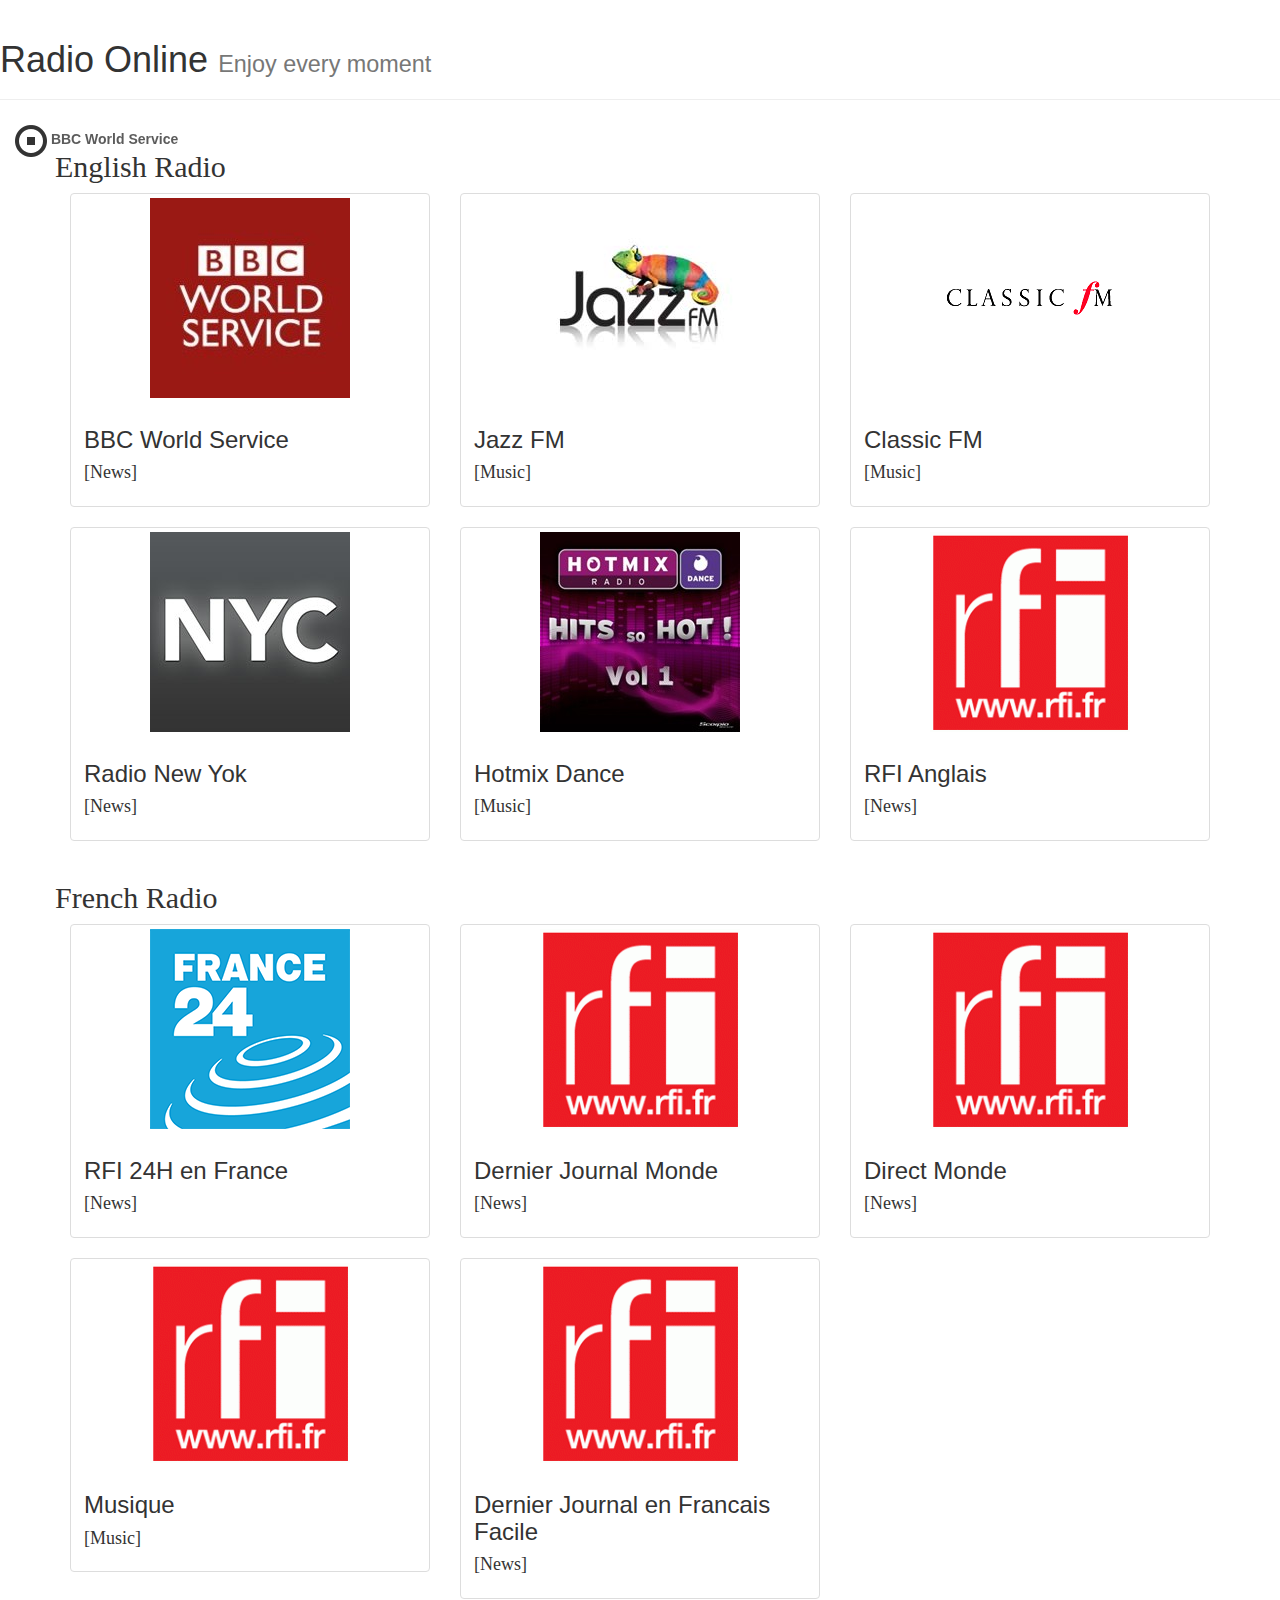
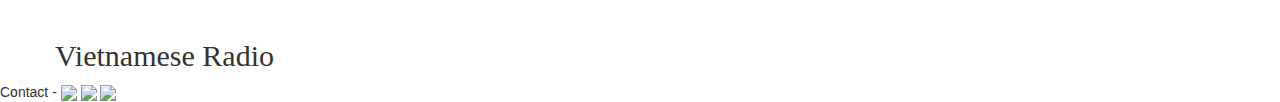
==== commit 939c7b68: "Update list english and french" ====
--- a/radio/index.html
+++ b/radio/index.html
@@ -13,75 +13,12 @@
   <!-- Latest compiled and minified JavaScript -->
   <script src="//maxcdn.bootstrapcdn.com/bootstrap/3.2.0/js/bootstrap.min.js"></script>
   <!-- End Bootstrap 3.2.0 -->
+  <script type="text/javascript" src="script.js"></script>
+  <link rel="stylesheet" type="text/css" href="../css/hover-min.css">
+  <link rel="stylesheet" type="text/css" href="../css/appcss.css">
   <style type="text/css">
-    h1{
-      font:bold 30px Tahoma;
-    }
-    header, section, footer, aside, nav, article, hgroup{
-      display:block;
-    }
-    body{
-      width:90%;
-      display:-webkit-box;
-      display:-moz-box;
-      -webkit-box-pack:center;
-      -moz-box-pack:center;
-    }
-    #big_wrapper{
-      max-width:1000px;
-      margin:10px 0px;
-      display:-webkit-box;
-      display:-moz-box;
-      -webkit-box-orient: vertical;
-      -moz-box-orient: vertical;
-      -webkit-box-flex:1;
-      -moz-box-flex:1;
-    }
-    #top_header{
-      padding: 10px;
-      margin-left: 10px;
-    }
-
-    #the_footer{
-      text-align:center;
-    }
-
-    .link_icon{
-      width: 32px;
-      margin: 5px;
-    }
-
-    img:hover{
-      -webkit-filter: grayscale(0%);
-      -moz-filter: grayscale(0%);
-      filter: grayscale(0%);
-    }
-
-    img{
-      -webkit-filter: grayscale(100%);
-      -moz-filter: grayscale(100%);
-      filter: grayscale(100%);
-    }
-
-    #main-contain{
-      margin-top: 80px;
-      display:-webkit-box;
-      display:-moz-box;
-      -webkit-box-orient:vertical;
-      -moz-box-orient:vertical;
-    }
-    
-    .thumbnail{
-      text-align: center;
-    }
-
-    .thumb-image{
-      width: 100px;
-      height: 100px;
-    }
-
-    .btn-view-detail{
-      width: 100%;
+   #main-contain{
+      margin-top: 30px;
     }
     #audioplayer{
       margin-bottom: 10px;
@@ -101,6 +38,13 @@
       opacity: 0.8;
       margin-left: 10px;
     }
+    .otherInfo{
+      font-size: 16px;
+      font-family: 'Comic Sans MS';
+    }
+    .languageList{
+      font-family: 'Comic Sans MS';
+    }
   </style>
   <title>Nguyen Van Luong | Software Engineer</title>
   <link rel="shortcut icon" href="icon.ico">
@@ -113,8 +57,7 @@
     ga('create', 'UA-51957988-2', 'luongnv.info');
     ga('send', 'pageview');
   </script>
-  <script type="text/javascript" src="script.js"></script>
-  <link rel="stylesheet" type="text/css" href="hover-min.css">
+  
 </head>
 <body>
 
@@ -123,7 +66,7 @@
 
     <!--Header -->
     <div class="page-header">
-      <h1><a href="http://luongnv.info">Nguyen Van Luong</a> <small>Radio Online</small></h1>
+      <h1>Radio Online <small class="hidden-xs">Enjoy every moment</small></h1>
     </div>
     <!--Main contain -->
     <div id="radioplay">
@@ -132,23 +75,29 @@
       <span id="channelName">BBC World Service</span>
     </div>
     <div class="container bs-docs-container" id='main-contain'>
+      
+      <div class="row" id="listEnglish">
+      <h2 class="languageList">English Radio</h2>
+      </div>
 
-      <div class="row" id="listChannels">
+      <div class="row" id="listFrench">
+      <h2 class="languageList">French Radio</h2>
       </div>
+      
+      <div class="row" id="listViet">
+      <h2 class="languageList">Vietnamese Radio</h2>
+      </div>
+      
       <!--End of main contain -->
     </div>
+   
     <!--Footer -->
     <footer id='the_footer'>
-      <div id='social_network'>
-        Find me on - <!-- Place this code where you want the badge to render. -->
-        <a href="//plus.google.com/u/0/109877517435577683455?prsrc=3"
-        rel="publisher" target="_top" style="text-decoration:none;">
-        <img src="//ssl.gstatic.com/images/icons/gplus-32.png" alt="Google+" style="border:0;width:32px;height:32px;" class="link_icon buzz float-shadow" />
-      </a>
-      <a href="http://fr.linkedin.com/in/luongnv"><img src="../images/linkedin.png" class='link_icon buzz float-shadow'></a>
-      <a href="https://www.facebook.com/luongnv89"><img src="../images/facebook.png" class='link_icon buzz float-shadow'></a>
-      <a href="https://twitter.com/luongnv89"><img src="../images/twitter.png" class='link_icon buzz float-shadow'></a>
-    </div>
+       <div id='social_network'>
+    Contact - <a href="mailto:luongnv89@gmail.com"><img src="../images/email.png" class='link_icon float-shadow'></a>
+    <a href="http://fr.linkedin.com/in/luongnv"><img src="../images/linkedin.png" class='link_icon float-shadow'></a>
+    <a href="https://twitter.com/luongnv89"><img src="../images/twitter.png" class='link_icon float-shadow'></a>
+  </div>
   </footer>
   <!-- End of main body -->
 </div>
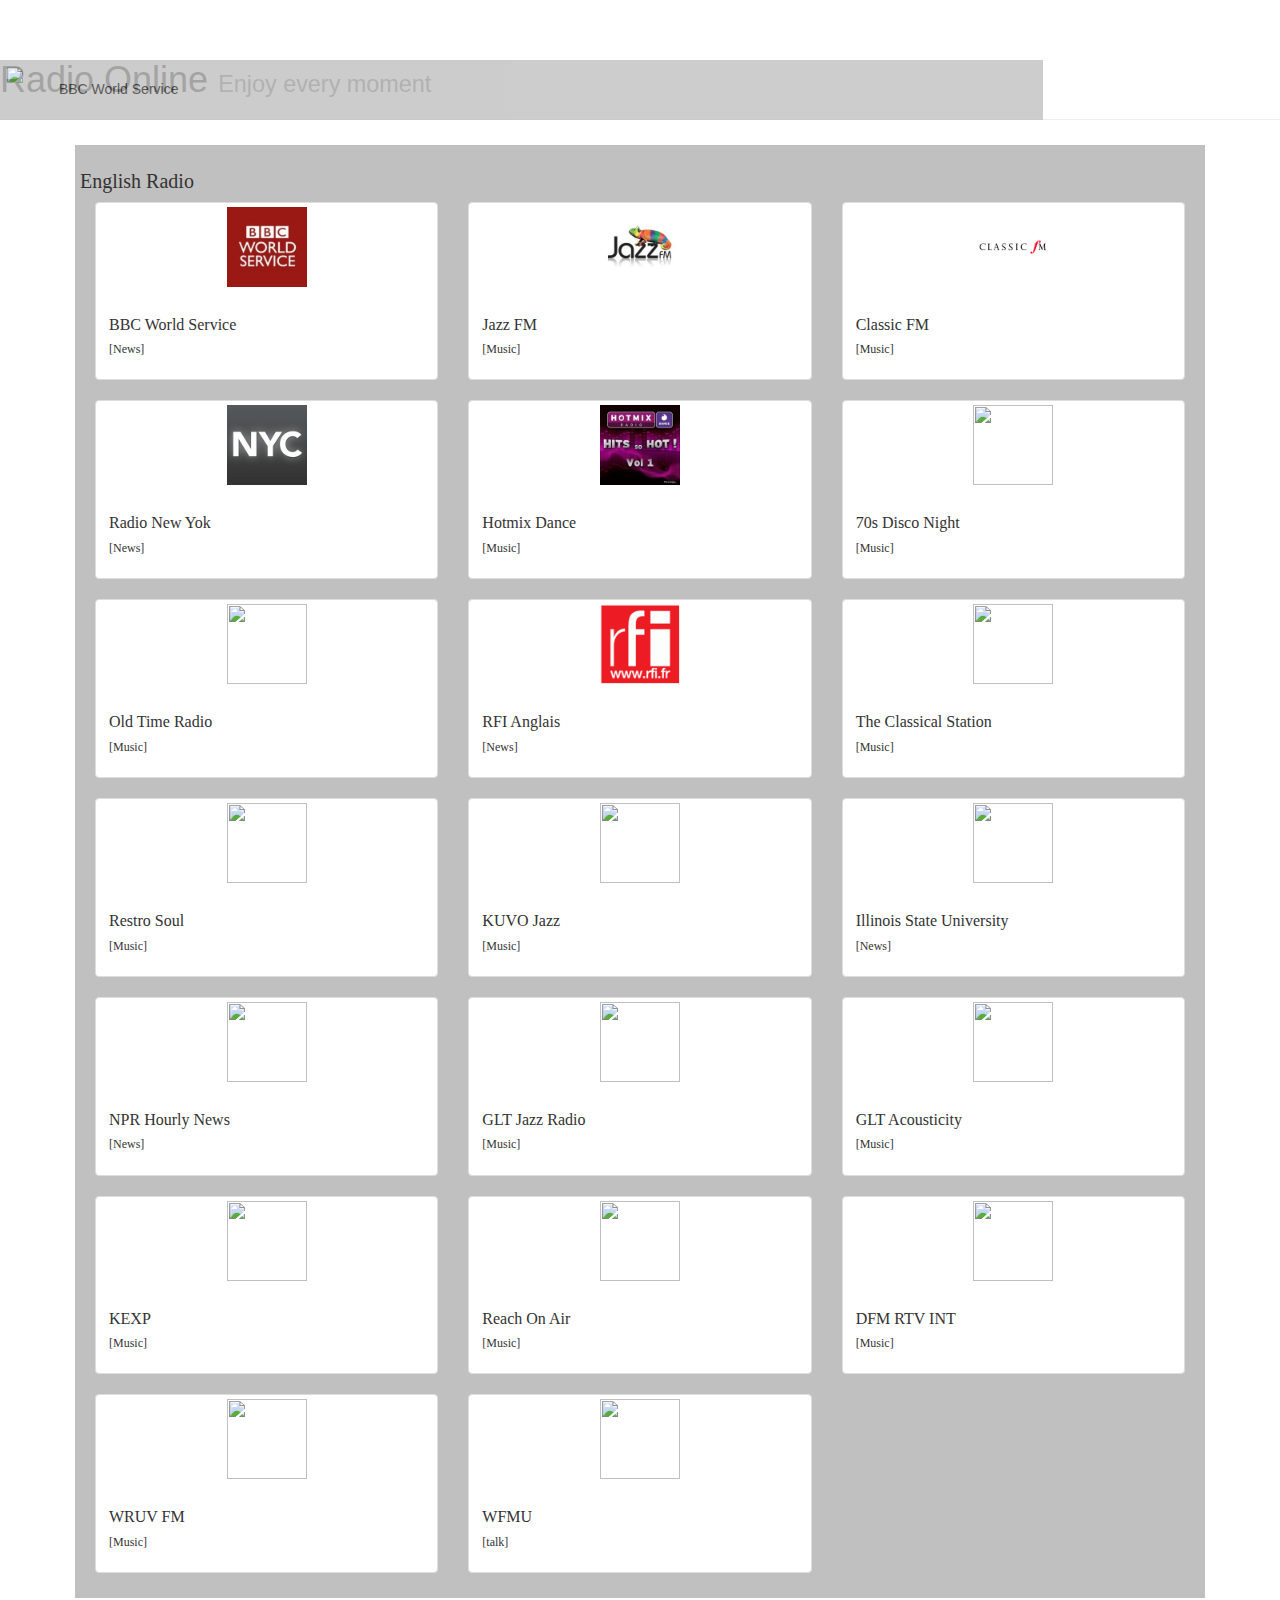
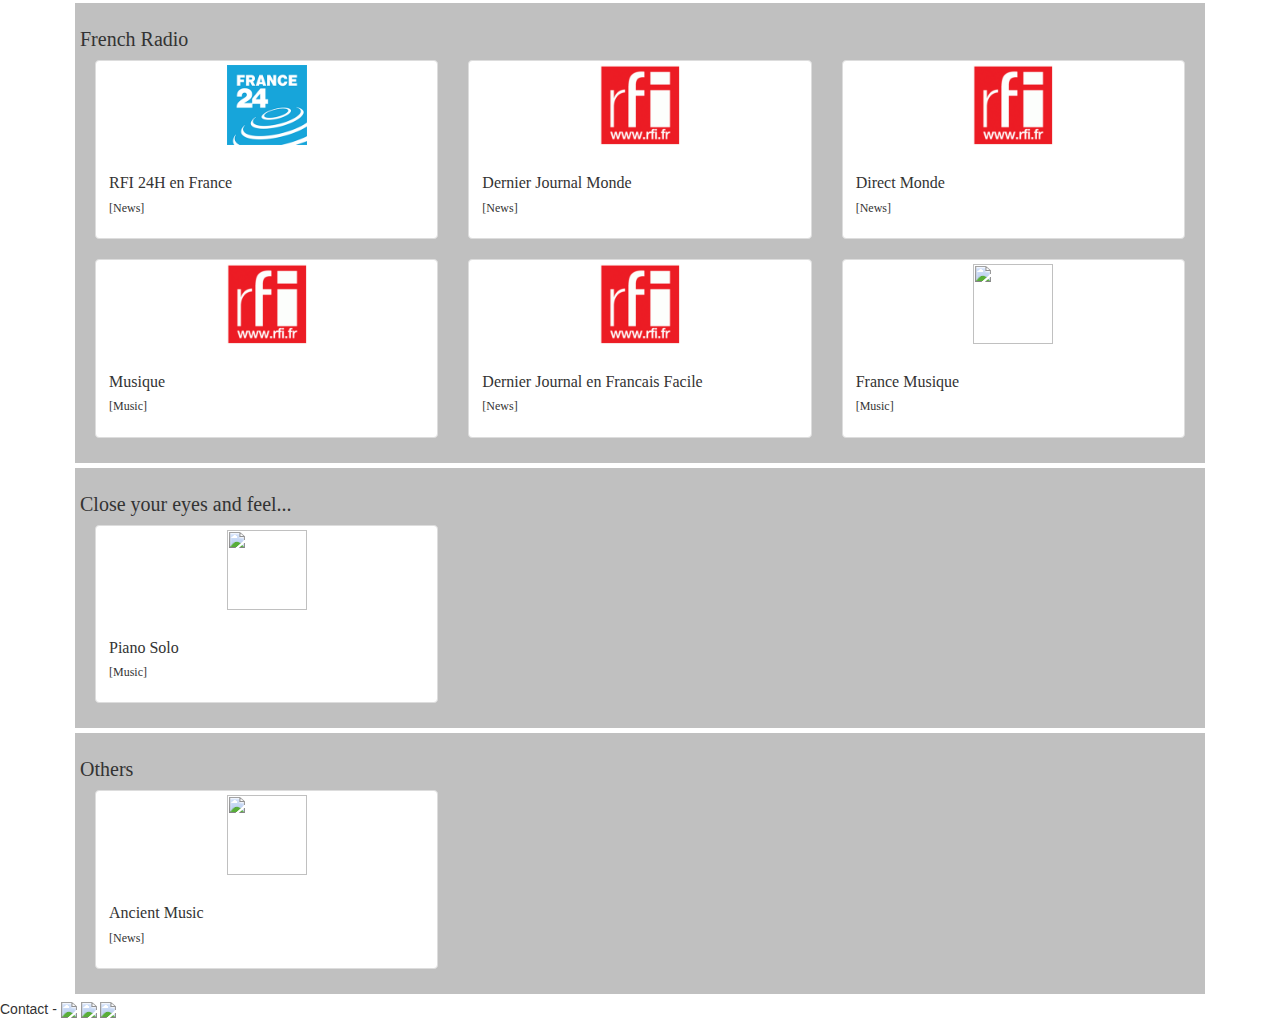
==== commit 4d430578: "Mimimum js code" ====
--- a/radio/index.html
+++ b/radio/index.html
@@ -13,37 +13,57 @@
   <!-- Latest compiled and minified JavaScript -->
   <script src="//maxcdn.bootstrapcdn.com/bootstrap/3.2.0/js/bootstrap.min.js"></script>
   <!-- End Bootstrap 3.2.0 -->
-  <script type="text/javascript" src="script.js"></script>
+  <script type="text/javascript" src="radio.js"></script>
   <link rel="stylesheet" type="text/css" href="../css/hover-min.css">
   <link rel="stylesheet" type="text/css" href="../css/appcss.css">
   <style type="text/css">
-   #main-contain{
-      margin-top: 30px;
-    }
-    #audioplayer{
-      margin-bottom: 10px;
+    .page-header{
+      margin-top: 60px;
     }
 
     #channelName{
       font-weight: bold;
       margin-bottom:10px;
+      font-size: 20px;
+      font-family: 'Comic Sans MS';
+      font-style: italic;
     }
     #radioplay{
-      /*width: 60%;*/
-      margin-right: auto;
-      margin-left: auto;
+      width: 81.5%;
       position: fixed; 
       z-index: 10000;
       padding: 5px;
       opacity: 0.8;
-      margin-left: 10px;
+      background-color: #C0C0C0;
     }
-    .otherInfo{
-      font-size: 16px;
+    .otherInfo h4{
+      font-size: 12px;
       font-family: 'Comic Sans MS';
     }
     .languageList{
+      font-size: 20px;
       font-family: 'Comic Sans MS';
+    }
+    .caption h3{
+      font-size: 16px;
+      font-family: 'Comic Sans MS'; 
+    }
+    img#btnPlay{
+      width: 50px;
+      height: 50px;
+    }
+    .row{
+      background-color: #C0C0C0;
+      padding: 5px;
+      margin: 5px;
+    }
+
+    .thumb-image{
+      width: 80px;
+      height: 80px;
+    }
+    #main-contain{
+      margin-top: 0px;
     }
   </style>
   <title>Nguyen Van Luong | Software Engineer</title>
@@ -63,17 +83,16 @@
 
   <!--Main body --> 
   <div id='big_wrapper'>
-
+    <div id="radioplay">
+        <img src="images/stop.png" id = "btnPlay" class="grow"></button>
+        <span id="radioName">BBC World Service</span>   
+      </div>
     <!--Header -->
     <div class="page-header">
       <h1>Radio Online <small class="hidden-xs">Enjoy every moment</small></h1>
     </div>
     <!--Main contain -->
-    <div id="radioplay">
-      <audio id="audioplayer" preload="true" autoplay ="true" controls="" src="http://bbcwssc.ic.llnwd.net/stream/bbcwssc_mp1_ws-eieuk" hidden></audio>
-      <img src="stop.png" id = "btnPlay"  class="hidden-xs"></button>
-      <span id="channelName">BBC World Service</span>
-    </div>
+    
     <div class="container bs-docs-container" id='main-contain'>
       
       <div class="row" id="listEnglish">
@@ -84,13 +103,18 @@
       <h2 class="languageList">French Radio</h2>
       </div>
       
-      <div class="row" id="listViet">
-      <h2 class="languageList">Vietnamese Radio</h2>
+      <div class="row" id="listIns">
+      <h2 class="languageList">Close your eyes and feel...</h2>
+      </div>
+      <div class="row" id="listOthers">
+      <h2 class="languageList">Others</h2>
       </div>
       
       <!--End of main contain -->
     </div>
-   
+          <audio id="audioplayer" preload="true" autoplay controls hidden>
+          <source src="http://bbcwssc.ic.llnwd.net/stream/bbcwssc_mp1_ws-eieuk">
+        </audio>
     <!--Footer -->
     <footer id='the_footer'>
        <div id='social_network'>
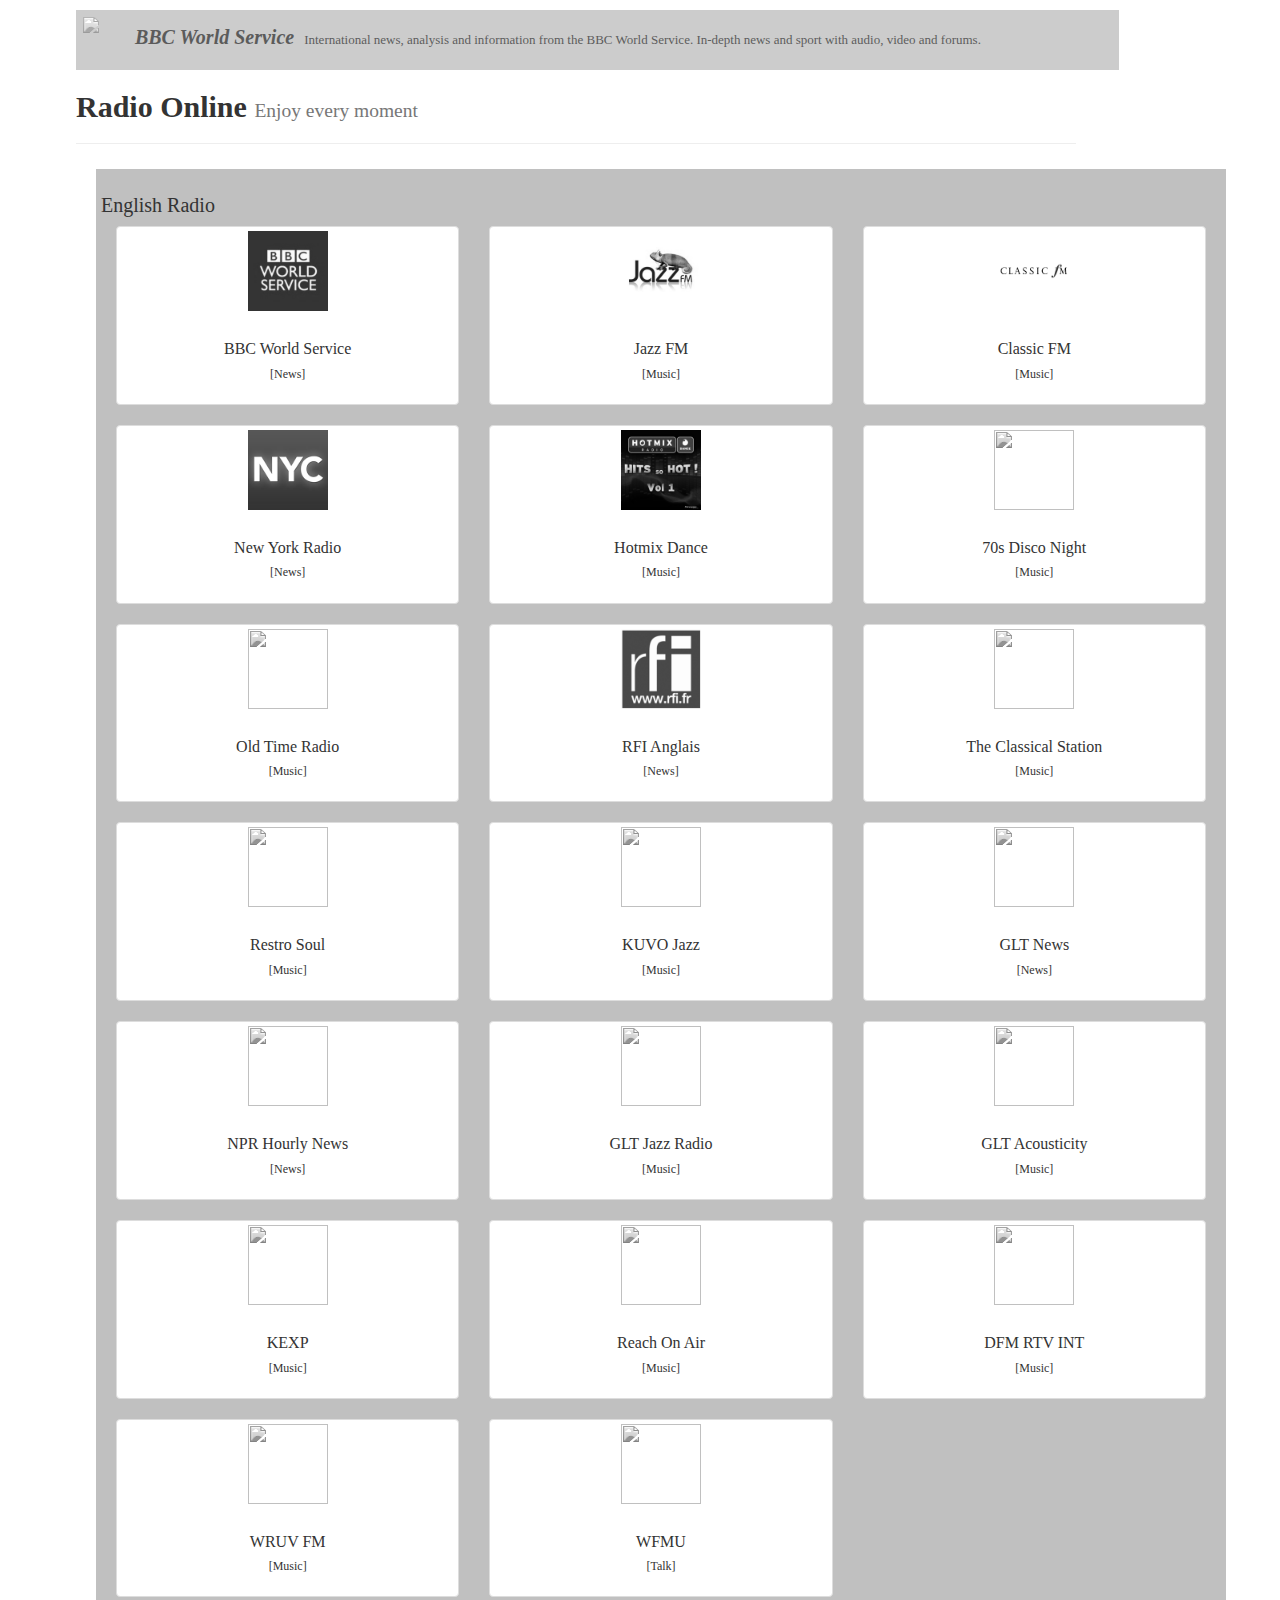
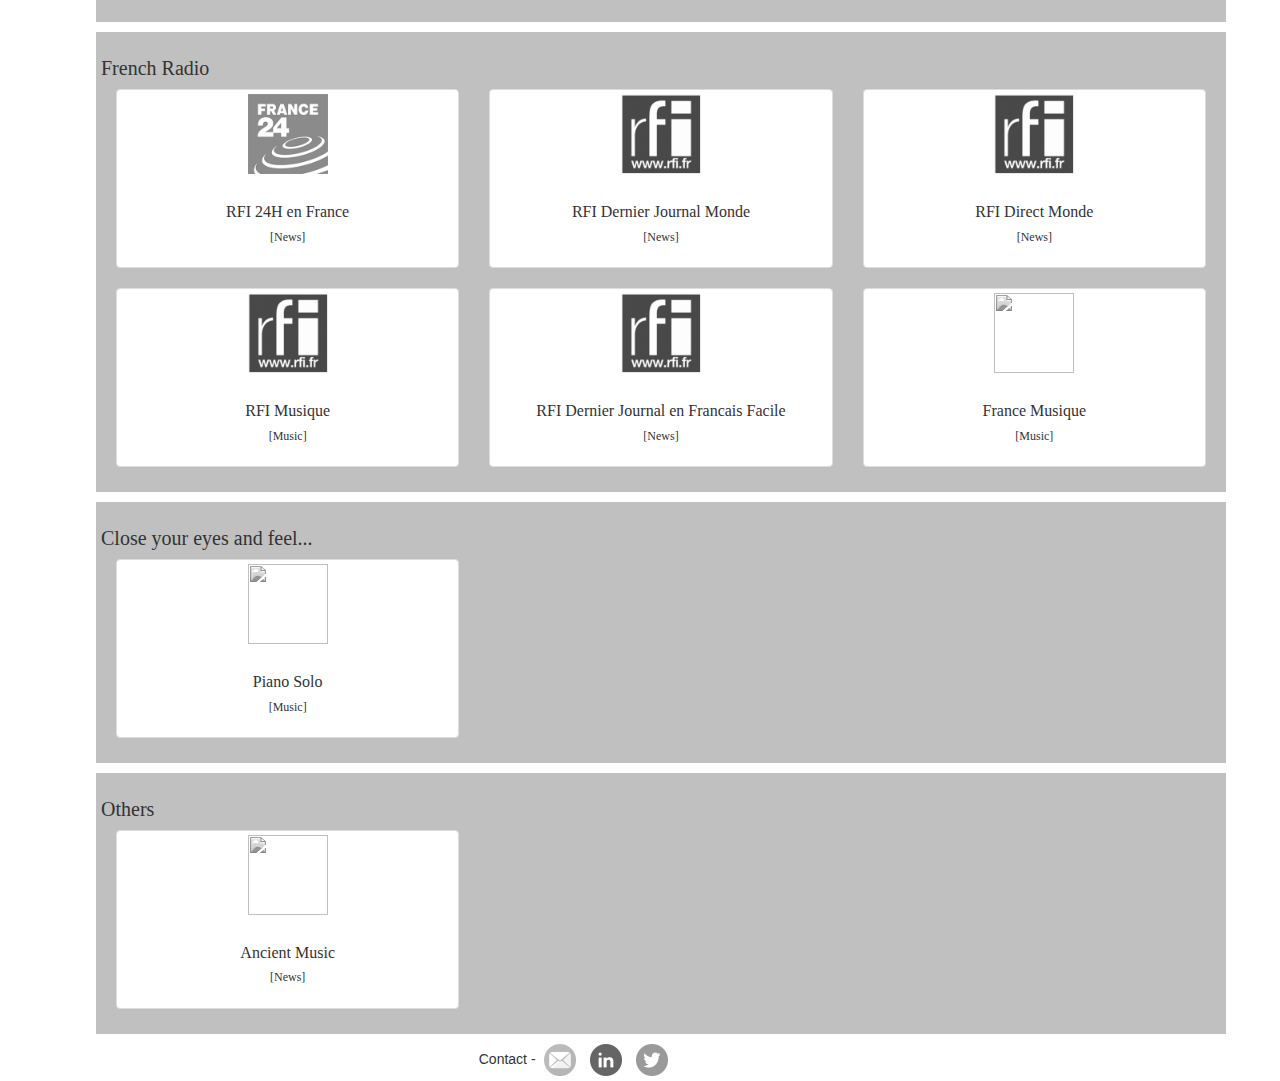
==== commit 0a9f85aa: "Move to new url" ====
--- a/radio/index.html
+++ b/radio/index.html
@@ -13,15 +13,15 @@
   <!-- Latest compiled and minified JavaScript -->
   <script src="//maxcdn.bootstrapcdn.com/bootstrap/3.2.0/js/bootstrap.min.js"></script>
   <!-- End Bootstrap 3.2.0 -->
-  <script type="text/javascript" src="radio.js"></script>
-  <link rel="stylesheet" type="text/css" href="../css/hover-min.css">
-  <link rel="stylesheet" type="text/css" href="../css/appcss.css">
+  <script type="text/javascript" src="script.js"></script>
+  <link rel="stylesheet" type="text/css" href="css/hover-min.css">
+  <link rel="stylesheet" type="text/css" href="css/appcss.css">
   <style type="text/css">
     .page-header{
       margin-top: 60px;
     }
 
-    #channelName{
+    #radioName{
       font-weight: bold;
       margin-bottom:10px;
       font-size: 20px;
@@ -65,6 +65,14 @@
     #main-contain{
       margin-top: 0px;
     }
+    #rs-description{
+      width: 100%;
+      margin: 10px;
+      font-size: 13px;
+      font-family: 'Comic Sans MS';
+      white-space: nowrap;
+      overflow: hidden;
+    }
   </style>
   <title>Nguyen Van Luong | Software Engineer</title>
   <link rel="shortcut icon" href="icon.ico">
@@ -85,7 +93,7 @@
   <div id='big_wrapper'>
     <div id="radioplay">
         <img src="images/stop.png" id = "btnPlay" class="grow"></button>
-        <span id="radioName">BBC World Service</span>   
+        <span id="radioName">BBC World Service</span><span id="rs-description" class="hidden-xs">International news, analysis and information from the BBC World Service. In-depth news and sport with audio, video and forums.</span>   
       </div>
     <!--Header -->
     <div class="page-header">
@@ -118,9 +126,9 @@
     <!--Footer -->
     <footer id='the_footer'>
        <div id='social_network'>
-    Contact - <a href="mailto:luongnv89@gmail.com"><img src="../images/email.png" class='link_icon float-shadow'></a>
-    <a href="http://fr.linkedin.com/in/luongnv"><img src="../images/linkedin.png" class='link_icon float-shadow'></a>
-    <a href="https://twitter.com/luongnv89"><img src="../images/twitter.png" class='link_icon float-shadow'></a>
+    Contact - <a href="mailto:luongnv89@gmail.com"><img src="images/email.png" class='link_icon float-shadow'></a>
+    <a href="http://fr.linkedin.com/in/luongnv"><img src="images/linkedin.png" class='link_icon float-shadow'></a>
+    <a href="https://twitter.com/luongnv89"><img src="images/twitter.png" class='link_icon float-shadow'></a>
   </div>
   </footer>
   <!-- End of main body -->
--- a/radio/css/hover-min.css
+++ b/radio/css/hover-min.css
@@ -0,0 +1,12 @@
+/*!
+ * Hover.css (http://ianlunn.co.uk/)
+ * Version: 1.0.8
+ * Author: Ian Lunn @IanLunn
+ * Author URL: http://ianlunn.co.uk/
+ * Github: https://github.com/IanLunn/Hover
+
+ * Made available under a MIT License:
+ * http://www.opensource.org/licenses/mit-license.php
+
+ * Hover.css Copyright Ian Lunn 2014.
+ */.button{margin:.4em;padding:1em;cursor:pointer;background:#e1e1e1;text-decoration:none;color:#666;-webkit-tap-highlight-color:rgba(0,0,0,0)}.grow{display:inline-block;-webkit-transition-duration:.3s;transition-duration:.3s;-webkit-transition-property:transform;transition-property:transform;-webkit-transform:translateZ(0);transform:translateZ(0);box-shadow:0 0 1px rgba(0,0,0,0)}.grow:active,.grow:focus,.grow:hover{-webkit-transform:scale(1.1);transform:scale(1.1)}.shrink{display:inline-block;-webkit-transition-duration:.3s;transition-duration:.3s;-webkit-transition-property:transform;transition-property:transform;-webkit-transform:translateZ(0);transform:translateZ(0);box-shadow:0 0 1px rgba(0,0,0,0)}.shrink:active,.shrink:focus,.shrink:hover{-webkit-transform:scale(0.9);transform:scale(0.9)}@-webkit-keyframes pulse{25%{-webkit-transform:scale(1.1);transform:scale(1.1)}75%{-webkit-transform:scale(0.9);transform:scale(0.9)}}@keyframes pulse{25%{-webkit-transform:scale(1.1);transform:scale(1.1)}75%{-webkit-transform:scale(0.9);transform:scale(0.9)}}.pulse{display:inline-block;-webkit-transform:translateZ(0);transform:translateZ(0);box-shadow:0 0 1px rgba(0,0,0,0)}.pulse:active,.pulse:focus,.pulse:hover{-webkit-animation-name:pulse;animation-name:pulse;-webkit-animation-duration:1s;animation-duration:1s;-webkit-animation-timing-function:linear;animation-timing-function:linear;-webkit-animation-iteration-count:infinite;animation-iteration-count:infinite}@-webkit-keyframes pulse-grow{to{-webkit-transform:scale(1.1);transform:scale(1.1)}}@keyframes pulse-grow{to{-webkit-transform:scale(1.1);transform:scale(1.1)}}.pulse-grow{display:inline-block;-webkit-transform:translateZ(0);transform:translateZ(0);box-shadow:0 0 1px rgba(0,0,0,0)}.pulse-grow:active,.pulse-grow:focus,.pulse-grow:hover{-webkit-animation-name:pulse-grow;animation-name:pulse-grow;-webkit-animation-duration:.3s;animation-duration:.3s;-webkit-animation-timing-function:linear;animation-timing-function:linear;-webkit-animation-iteration-count:infinite;animation-iteration-count:infinite;-webkit-animation-direction:alternate;animation-direction:alternate}@-webkit-keyframes pulse-shrink{to{-webkit-transform:scale(0.9);transform:scale(0.9)}}@keyframes pulse-shrink{to{-webkit-transform:scale(0.9);transform:scale(0.9)}}.pulse-shrink{display:inline-block;-webkit-transform:translateZ(0);transform:translateZ(0);box-shadow:0 0 1px rgba(0,0,0,0)}.pulse-shrink:active,.pulse-shrink:focus,.pulse-shrink:hover{-webkit-animation-name:pulse-shrink;animation-name:pulse-shrink;-webkit-animation-duration:.3s;animation-duration:.3s;-webkit-animation-timing-function:linear;animation-timing-function:linear;-webkit-animation-iteration-count:infinite;animation-iteration-count:infinite;-webkit-animation-direction:alternate;animation-direction:alternate}@-webkit-keyframes push{50%{-webkit-transform:scale(0.8);transform:scale(0.8)}100%{-webkit-transform:scale(1);transform:scale(1)}}@keyframes push{50%{-webkit-transform:scale(0.8);transform:scale(0.8)}100%{-webkit-transform:scale(1);transform:scale(1)}}.push{display:inline-block;-webkit-transform:translateZ(0);transform:translateZ(0);box-shadow:0 0 1px rgba(0,0,0,0)}.push:active,.push:focus,.push:hover{-webkit-animation-name:push;animation-name:push;-webkit-animation-duration:.3s;animation-duration:.3s;-webkit-animation-timing-function:linear;animation-timing-function:linear;-webkit-animation-iteration-count:1;animation-iteration-count:1}@-webkit-keyframes pop{50%{-webkit-transform:scale(1.2);transform:scale(1.2)}100%{-webkit-transform:scale(1);transform:scale(1)}}@keyframes pop{50%{-webkit-transform:scale(1.2);transform:scale(1.2)}100%{-webkit-transform:scale(1);transform:scale(1)}}.pop{display:inline-block;-webkit-transform:translateZ(0);transform:translateZ(0);box-shadow:0 0 1px rgba(0,0,0,0)}.pop:active,.pop:focus,.pop:hover{-webkit-animation-name:pop;animation-name:pop;-webkit-animation-duration:.3s;animation-duration:.3s;-webkit-animation-timing-function:linear;animation-timing-function:linear;-webkit-animation-iteration-count:1;animation-iteration-count:1}.rotate{display:inline-block;-webkit-transition-duration:.3s;transition-duration:.3s;-webkit-transition-property:transform;transition-property:transform;-webkit-transform:translateZ(0);transform:translateZ(0);box-shadow:0 0 1px rgba(0,0,0,0)}.rotate:active,.rotate:focus,.rotate:hover{-webkit-transform:rotate(4deg);transform:rotate(4deg)}.grow-rotate{display:inline-block;-webkit-transition-duration:.3s;transition-duration:.3s;-webkit-transition-property:transform;transition-property:transform;-webkit-transform:translateZ(0);transform:translateZ(0);box-shadow:0 0 1px rgba(0,0,0,0)}.grow-rotate:active,.grow-rotate:focus,.grow-rotate:hover{-webkit-transform:scale(1.1) rotate(4deg);transform:scale(1.1) rotate(4deg)}.float{display:inline-block;-webkit-transition-duration:.3s;transition-duration:.3s;-webkit-transition-property:transform;transition-property:transform;-webkit-transform:translateZ(0);transform:translateZ(0);box-shadow:0 0 1px rgba(0,0,0,0)}.float:active,.float:focus,.float:hover{-webkit-transform:translateY(-5px);transform:translateY(-5px)}.sink{display:inline-block;-webkit-transition-duration:.3s;transition-duration:.3s;-webkit-transition-property:transform;transition-property:transform;-webkit-transform:translateZ(0);transform:translateZ(0);box-shadow:0 0 1px rgba(0,0,0,0)}.sink:active,.sink:focus,.sink:hover{-webkit-transform:translateY(5px);transform:translateY(5px)}@-webkit-keyframes hover{50%{-webkit-transform:translateY(-3px);transform:translateY(-3px)}100%{-webkit-transform:translateY(-6px);transform:translateY(-6px)}}@keyframes hover{50%{-webkit-transform:translateY(-3px);transform:translateY(-3px)}100%{-webkit-transform:translateY(-6px);transform:translateY(-6px)}}.hover{display:inline-block;-webkit-transition-duration:.5s;transition-duration:.5s;-webkit-transition-property:transform;transition-property:transform;-webkit-transform:translateZ(0);transform:translateZ(0);box-shadow:0 0 1px rgba(0,0,0,0)}.hover:active,.hover:focus,.hover:hover{-webkit-transform:translateY(-6px);transform:translateY(-6px);-webkit-animation-name:hover;animation-name:hover;-webkit-animation-duration:1.5s;animation-duration:1.5s;-webkit-animation-delay:.3s;animation-delay:.3s;-webkit-animation-timing-function:linear;animation-timing-function:linear;-webkit-animation-iteration-count:infinite;animation-iteration-count:infinite;-webkit-animation-direction:alternate;animation-direction:alternate}@-webkit-keyframes hang{50%{-webkit-transform:translateY(3px);transform:translateY(3px)}100%{-webkit-transform:translateY(6px);transform:translateY(6px)}}@keyframes hang{50%{-webkit-transform:translateY(3px);transform:translateY(3px)}100%{-webkit-transform:translateY(6px);transform:translateY(6px)}}.hang{display:inline-block;-webkit-transition-duration:.5s;transition-duration:.5s;-webkit-transition-property:transform;transition-property:transform;-webkit-transform:translateZ(0);transform:translateZ(0);box-shadow:0 0 1px rgba(0,0,0,0)}.hang:active,.hang:focus,.hang:hover{-webkit-transform:translateY(6px);transform:translateY(6px);-webkit-animation-name:hang;animation-name:hang;-webkit-animation-duration:1.5s;animation-duration:1.5s;-webkit-animation-delay:.3s;animation-delay:.3s;-webkit-animation-timing-function:linear;animation-timing-function:linear;-webkit-animation-iteration-count:infinite;animation-iteration-count:infinite;-webkit-animation-direction:alternate;animation-direction:alternate}.skew{display:inline-block;-webkit-transition-duration:.3s;transition-duration:.3s;-webkit-transition-property:transform;transition-property:transform;-webkit-transform:translateZ(0);transform:translateZ(0);box-shadow:0 0 1px rgba(0,0,0,0)}.skew:active,.skew:focus,.skew:hover{-webkit-transform:skew(-10deg);transform:skew(-10deg)}.skew-forward{display:inline-block;-webkit-transition-duration:.3s;transition-duration:.3s;-webkit-transition-property:transform;transition-property:transform;-webkit-transform-origin:0 100%;transform-origin:0 100%;-webkit-transform:translateZ(0);transform:translateZ(0);box-shadow:0 0 1px rgba(0,0,0,0)}.skew-forward:active,.skew-forward:focus,.skew-forward:hover{-webkit-transform:skew(-10deg);transform:skew(-10deg)}.skew-backward{display:inline-block;-webkit-transition-duration:.3s;transition-duration:.3s;-webkit-transition-property:transform;transition-property:transform;-webkit-transform-origin:0 100%;transform-origin:0 100%;-webkit-transform:translateZ(0);transform:translateZ(0);box-shadow:0 0 1px rgba(0,0,0,0)}.skew-backward:active,.skew-backward:focus,.skew-backward:hover{-webkit-transform:skew(10deg);transform:skew(10deg)}@-webkit-keyframes wobble-vertical{16.65%{-webkit-transform:translateY(8px);transform:translateY(8px)}33.3%{-webkit-transform:translateY(-6px);transform:translateY(-6px)}49.95%{-webkit-transform:translateY(4px);transform:translateY(4px)}66.6%{-webkit-transform:translateY(-2px);transform:translateY(-2px)}83.25%{-webkit-transform:translateY(1px);transform:translateY(1px)}100%{-webkit-transform:translateY(0);transform:translateY(0)}}@keyframes wobble-vertical{16.65%{-webkit-transform:translateY(8px);transform:translateY(8px)}33.3%{-webkit-transform:translateY(-6px);transform:translateY(-6px)}49.95%{-webkit-transform:translateY(4px);transform:translateY(4px)}66.6%{-webkit-transform:translateY(-2px);transform:translateY(-2px)}83.25%{-webkit-transform:translateY(1px);transform:translateY(1px)}100%{-webkit-transform:translateY(0);transform:translateY(0)}}.wobble-vertical{display:inline-block;-webkit-transform:translateZ(0);transform:translateZ(0);box-shadow:0 0 1px rgba(0,0,0,0)}.wobble-vertical:active,.wobble-vertical:focus,.wobble-vertical:hover{-webkit-animation-name:wobble-vertical;animation-name:wobble-vertical;-webkit-animation-duration:1s;animation-duration:1s;-webkit-animation-timing-function:ease-in-out;animation-timing-function:ease-in-out;-webkit-animation-iteration-count:1;animation-iteration-count:1}@-webkit-keyframes wobble-horizontal{16.65%{-webkit-transform:translateX(8px);transform:translateX(8px)}33.3%{-webkit-transform:translateX(-6px);transform:translateX(-6px)}49.95%{-webkit-transform:translateX(4px);transform:translateX(4px)}66.6%{-webkit-transform:translateX(-2px);transform:translateX(-2px)}83.25%{-webkit-transform:translateX(1px);transform:translateX(1px)}100%{-webkit-transform:translateX(0);transform:translateX(0)}}@keyframes wobble-horizontal{16.65%{-webkit-transform:translateX(8px);transform:translateX(8px)}33.3%{-webkit-transform:translateX(-6px);transform:translateX(-6px)}49.95%{-webkit-transform:translateX(4px);transform:translateX(4px)}66.6%{-webkit-transform:translateX(-2px);transform:translateX(-2px)}83.25%{-webkit-transform:translateX(1px);transform:translateX(1px)}100%{-webkit-transform:translateX(0);transform:translateX(0)}}.wobble-horizontal{display:inline-block;-webkit-transform:translateZ(0);transform:translateZ(0);box-shadow:0 0 1px rgba(0,0,0,0)}.wobble-horizontal:active,.wobble-horizontal:focus,.wobble-horizontal:hover{-webkit-animation-name:wobble-horizontal;animation-name:wobble-horizontal;-webkit-animation-duration:1s;animation-duration:1s;-webkit-animation-timing-function:ease-in-out;animation-timing-function:ease-in-out;-webkit-animation-iteration-count:1;animation-iteration-count:1}@-webkit-keyframes wobble-to-bottom-right{16.65%{-webkit-transform:translate(8px,8px);transform:translate(8px,8px)}33.3%{-webkit-transform:translate(-6px,-6px);transform:translate(-6px,-6px)}49.95%{-webkit-transform:translate(4px,4px);transform:translate(4px,4px)}66.6%{-webkit-transform:translate(-2px,-2px);transform:translate(-2px,-2px)}83.25%{-webkit-transform:translate(1px,1px);transform:translate(1px,1px)}100%{-webkit-transform:translate(0,0);transform:translate(0,0)}}@keyframes wobble-to-bottom-right{16.65%{-webkit-transform:translate(8px,8px);transform:translate(8px,8px)}33.3%{-webkit-transform:translate(-6px,-6px);transform:translate(-6px,-6px)}49.95%{-webkit-transform:translate(4px,4px);transform:translate(4px,4px)}66.6%{-webkit-transform:translate(-2px,-2px);transform:translate(-2px,-2px)}83.25%{-webkit-transform:translate(1px,1px);transform:translate(1px,1px)}100%{-webkit-transform:translate(0,0);transform:translate(0,0)}}.wobble-to-bottom-right{display:inline-block;-webkit-transform:translateZ(0);transform:translateZ(0);box-shadow:0 0 1px rgba(0,0,0,0)}.wobble-to-bottom-right:active,.wobble-to-bottom-right:focus,.wobble-to-bottom-right:hover{-webkit-animation-name:wobble-to-bottom-right;animation-name:wobble-to-bottom-right;-webkit-animation-duration:1s;animation-duration:1s;-webkit-animation-timing-function:ease-in-out;animation-timing-function:ease-in-out;-webkit-animation-iteration-count:1;animation-iteration-count:1}@-webkit-keyframes wobble-to-top-right{16.65%{-webkit-transform:translate(8px,-8px);transform:translate(8px,-8px)}33.3%{-webkit-transform:translate(-6px,6px);transform:translate(-6px,6px)}49.95%{-webkit-transform:translate(4px,-4px);transform:translate(4px,-4px)}66.6%{-webkit-transform:translate(-2px,2px);transform:translate(-2px,2px)}83.25%{-webkit-transform:translate(1px,-1px);transform:translate(1px,-1px)}100%{-webkit-transform:translate(0,0);transform:translate(0,0)}}@keyframes wobble-to-top-right{16.65%{-webkit-transform:translate(8px,-8px);transform:translate(8px,-8px)}33.3%{-webkit-transform:translate(-6px,6px);transform:translate(-6px,6px)}49.95%{-webkit-transform:translate(4px,-4px);transform:translate(4px,-4px)}66.6%{-webkit-transform:translate(-2px,2px);transform:translate(-2px,2px)}83.25%{-webkit-transform:translate(1px,-1px);transform:translate(1px,-1px)}100%{-webkit-transform:translate(0,0);transform:translate(0,0)}}.wobble-to-top-right{display:inline-block;-webkit-transform:translateZ(0);transform:translateZ(0);box-shadow:0 0 1px rgba(0,0,0,0)}.wobble-to-top-right:active,.wobble-to-top-right:focus,.wobble-to-top-right:hover{-webkit-animation-name:wobble-to-top-right;animation-name:wobble-to-top-right;-webkit-animation-duration:1s;animation-duration:1s;-webkit-animation-timing-function:ease-in-out;animation-timing-function:ease-in-out;-webkit-animation-iteration-count:1;animation-iteration-count:1}@-webkit-keyframes wobble-top{16.65%{-webkit-transform:skew(-12deg);transform:skew(-12deg)}33.3%{-webkit-transform:skew(10deg);transform:skew(10deg)}49.95%{-webkit-transform:skew(-6deg);transform:skew(-6deg)}66.6%{-webkit-transform:skew(4deg);transform:skew(4deg)}83.25%{-webkit-transform:skew(-2deg);transform:skew(-2deg)}100%{-webkit-transform:skew(0);transform:skew(0)}}@keyframes wobble-top{16.65%{-webkit-transform:skew(-12deg);transform:skew(-12deg)}33.3%{-webkit-transform:skew(10deg);transform:skew(10deg)}49.95%{-webkit-transform:skew(-6deg);transform:skew(-6deg)}66.6%{-webkit-transform:skew(4deg);transform:skew(4deg)}83.25%{-webkit-transform:skew(-2deg);transform:skew(-2deg)}100%{-webkit-transform:skew(0);transform:skew(0)}}.wobble-top{display:inline-block;-webkit-transform-origin:0 100%;transform-origin:0 100%;-webkit-transform:translateZ(0);transform:translateZ(0);box-shadow:0 0 1px rgba(0,0,0,0)}.wobble-top:active,.wobble-top:focus,.wobble-top:hover{-webkit-animation-name:wobble-top;animation-name:wobble-top;-webkit-animation-duration:1s;animation-duration:1s;-webkit-animation-timing-function:ease-in-out;animation-timing-function:ease-in-out;-webkit-animation-iteration-count:1;animation-iteration-count:1}@-webkit-keyframes wobble-bottom{16.65%{-webkit-transform:skew(-12deg);transform:skew(-12deg)}33.3%{-webkit-transform:skew(10deg);transform:skew(10deg)}49.95%{-webkit-transform:skew(-6deg);transform:skew(-6deg)}66.6%{-webkit-transform:skew(4deg);transform:skew(4deg)}83.25%{-webkit-transform:skew(-2deg);transform:skew(-2deg)}100%{-webkit-transform:skew(0);transform:skew(0)}}@keyframes wobble-bottom{16.65%{-webkit-transform:skew(-12deg);transform:skew(-12deg)}33.3%{-webkit-transform:skew(10deg);transform:skew(10deg)}49.95%{-webkit-transform:skew(-6deg);transform:skew(-6deg)}66.6%{-webkit-transform:skew(4deg);transform:skew(4deg)}83.25%{-webkit-transform:skew(-2deg);transform:skew(-2deg)}100%{-webkit-transform:skew(0);transform:skew(0)}}.wobble-bottom{display:inline-block;-webkit-transform-origin:100% 0;transform-origin:100% 0;-webkit-transform:translateZ(0);transform:translateZ(0);box-shadow:0 0 1px rgba(0,0,0,0)}.wobble-bottom:active,.wobble-bottom:focus,.wobble-bottom:hover{-webkit-animation-name:wobble-bottom;animation-name:wobble-bottom;-webkit-animation-duration:1s;animation-duration:1s;-webkit-animation-timing-function:ease-in-out;animation-timing-function:ease-in-out;-webkit-animation-iteration-count:1;animation-iteration-count:1}@-webkit-keyframes wobble-skew{16.65%{-webkit-transform:skew(-12deg);transform:skew(-12deg)}33.3%{-webkit-transform:skew(10deg);transform:skew(10deg)}49.95%{-webkit-transform:skew(-6deg);transform:skew(-6deg)}66.6%{-webkit-transform:skew(4deg);transform:skew(4deg)}83.25%{-webkit-transform:skew(-2deg);transform:skew(-2deg)}100%{-webkit-transform:skew(0);transform:skew(0)}}@keyframes wobble-skew{16.65%{-webkit-transform:skew(-12deg);transform:skew(-12deg)}33.3%{-webkit-transform:skew(10deg);transform:skew(10deg)}49.95%{-webkit-transform:skew(-6deg);transform:skew(-6deg)}66.6%{-webkit-transform:skew(4deg);transform:skew(4deg)}83.25%{-webkit-transform:skew(-2deg);transform:skew(-2deg)}100%{-webkit-transform:skew(0);transform:skew(0)}}.wobble-skew{display:inline-block;-webkit-transform:translateZ(0);transform:translateZ(0);box-shadow:0 0 1px rgba(0,0,0,0)}.wobble-skew:active,.wobble-skew:focus,.wobble-skew:hover{-webkit-animation-name:wobble-skew;animation-name:wobble-skew;-webkit-animation-duration:1s;animation-duration:1s;-webkit-animation-timing-function:ease-in-out;animation-timing-function:ease-in-out;-webkit-animation-iteration-count:1;animation-iteration-count:1}@-webkit-keyframes buzz{50%{-webkit-transform:translateX(3px) rotate(2deg);transform:translateX(3px) rotate(2deg)}100%{-webkit-transform:translateX(-3px) rotate(-2deg);transform:translateX(-3px) rotate(-2deg)}}@keyframes buzz{50%{-webkit-transform:translateX(3px) rotate(2deg);transform:translateX(3px) rotate(2deg)}100%{-webkit-transform:translateX(-3px) rotate(-2deg);transform:translateX(-3px) rotate(-2deg)}}.buzz{display:inline-block;-webkit-transform:translateZ(0);transform:translateZ(0);box-shadow:0 0 1px rgba(0,0,0,0)}.buzz:active,.buzz:focus,.buzz:hover{-webkit-animation-name:buzz;animation-name:buzz;-webkit-animation-duration:.15s;animation-duration:.15s;-webkit-animation-timing-function:linear;animation-timing-function:linear;-webkit-animation-iteration-count:infinite;animation-iteration-count:infinite}@-webkit-keyframes buzz-out{10%{-webkit-transform:translateX(3px) rotate(2deg);transform:translateX(3px) rotate(2deg)}20%{-webkit-transform:translateX(-3px) rotate(-2deg);transform:translateX(-3px) rotate(-2deg)}30%{-webkit-transform:translateX(3px) rotate(2deg);transform:translateX(3px) rotate(2deg)}40%{-webkit-transform:translateX(-3px) rotate(-2deg);transform:translateX(-3px) rotate(-2deg)}50%{-webkit-transform:translateX(2px) rotate(1deg);transform:translateX(2px) rotate(1deg)}60%{-webkit-transform:translateX(-2px) rotate(-1deg);transform:translateX(-2px) rotate(-1deg)}70%{-webkit-transform:translateX(2px) rotate(1deg);transform:translateX(2px) rotate(1deg)}80%{-webkit-transform:translateX(-2px) rotate(-1deg);transform:translateX(-2px) rotate(-1deg)}90%{-webkit-transform:translateX(1px) rotate(0);transform:translateX(1px) rotate(0)}100%{-webkit-transform:translateX(-1px) rotate(0);transform:translateX(-1px) rotate(0)}}@keyframes buzz-out{10%{-webkit-transform:translateX(3px) rotate(2deg);transform:translateX(3px) rotate(2deg)}20%{-webkit-transform:translateX(-3px) rotate(-2deg);transform:translateX(-3px) rotate(-2deg)}30%{-webkit-transform:translateX(3px) rotate(2deg);transform:translateX(3px) rotate(2deg)}40%{-webkit-transform:translateX(-3px) rotate(-2deg);transform:translateX(-3px) rotate(-2deg)}50%{-webkit-transform:translateX(2px) rotate(1deg);transform:translateX(2px) rotate(1deg)}60%{-webkit-transform:translateX(-2px) rotate(-1deg);transform:translateX(-2px) rotate(-1deg)}70%{-webkit-transform:translateX(2px) rotate(1deg);transform:translateX(2px) rotate(1deg)}80%{-webkit-transform:translateX(-2px) rotate(-1deg);transform:translateX(-2px) rotate(-1deg)}90%{-webkit-transform:translateX(1px) rotate(0);transform:translateX(1px) rotate(0)}100%{-webkit-transform:translateX(-1px) rotate(0);transform:translateX(-1px) rotate(0)}}.buzz-out{display:inline-block;-webkit-transform:translateZ(0);transform:translateZ(0);box-shadow:0 0 1px rgba(0,0,0,0)}.buzz-out:active,.buzz-out:focus,.buzz-out:hover{-webkit-animation-name:buzz-out;animation-name:buzz-out;-webkit-animation-duration:.75s;animation-duration:.75s;-webkit-animation-timing-function:linear;animation-timing-function:linear;-webkit-animation-iteration-count:1;animation-iteration-count:1}.border-fade{display:inline-block;-webkit-transition-duration:.3s;transition-duration:.3s;-webkit-transition-property:box-shadow;transition-property:box-shadow;-webkit-transform:translateZ(0);transform:translateZ(0);box-shadow:inset 0 0 0 4px #e1e1e1,0 0 1px rgba(0,0,0,0)}.border-fade:active,.border-fade:focus,.border-fade:hover{box-shadow:inset 0 0 0 4px #666,0 0 1px rgba(0,0,0,0)}.hollow{display:inline-block;-webkit-transition-duration:.3s;transition-duration:.3s;-webkit-transition-property:background;transition-property:background;-webkit-transform:translateZ(0);transform:translateZ(0);box-shadow:inset 0 0 0 4px #e1e1e1,0 0 1px rgba(0,0,0,0)}.hollow:active,.hollow:focus,.hollow:hover{background:0 0}.trim{display:inline-block;position:relative;-webkit-transform:translateZ(0);transform:translateZ(0);box-shadow:0 0 1px rgba(0,0,0,0)}.trim:before{content:'';position:absolute;border:#fff solid 4px;top:4px;left:4px;right:4px;bottom:4px;opacity:0;-webkit-transition-duration:.3s;transition-duration:.3s;-webkit-transition-property:opacity;transition-property:opacity}.trim:active:before,.trim:focus:before,.trim:hover:before{opacity:1}.outline-outward{display:inline-block;position:relative;-webkit-transform:translateZ(0);transform:translateZ(0);box-shadow:0 0 1px rgba(0,0,0,0)}.outline-outward:before{content:'';position:absolute;border:#e1e1e1 solid 4px;top:0;right:0;bottom:0;left:0;-webkit-transition-duration:.3s;transition-duration:.3s;-webkit-transition-property:top,right,bottom,left;transition-property:top,right,bottom,left}.outline-outward:active:before,.outline-outward:focus:before,.outline-outward:hover:before{top:-8px;right:-8px;bottom:-8px;left:-8px}.outline-inward{display:inline-block;position:relative;-webkit-transform:translateZ(0);transform:translateZ(0);box-shadow:0 0 1px rgba(0,0,0,0)}.outline-inward:before{pointer-events:none;content:'';position:absolute;border:#e1e1e1 solid 4px;top:-16px;right:-16px;bottom:-16px;left:-16px;opacity:0;-webkit-transition-duration:.3s;transition-duration:.3s;-webkit-transition-property:top,right,bottom,left;transition-property:top,right,bottom,left}.outline-inward:active:before,.outline-inward:focus:before,.outline-inward:hover:before{top:-8px;right:-8px;bottom:-8px;left:-8px;opacity:1}.round-corners{display:inline-block;-webkit-transition-duration:.3s;transition-duration:.3s;-webkit-transition-property:border-radius;transition-property:border-radius;-webkit-transform:translateZ(0);transform:translateZ(0);box-shadow:0 0 1px rgba(0,0,0,0)}.round-corners:active,.round-corners:focus,.round-corners:hover{border-radius:1em}.glow{display:inline-block;-webkit-transition-duration:.3s;transition-duration:.3s;-webkit-transition-property:box-shadow;transition-property:box-shadow;-webkit-transform:translateZ(0);transform:translateZ(0);box-shadow:0 0 1px rgba(0,0,0,0)}.glow:active,.glow:focus,.glow:hover{box-shadow:0 0 8px rgba(0,0,0,.6)}.box-shadow-outset{display:inline-block;-webkit-transition-duration:.3s;transition-duration:.3s;-webkit-transition-property:box-shadow;transition-property:box-shadow;-webkit-transform:translateZ(0);transform:translateZ(0);box-shadow:0 0 1px rgba(0,0,0,0)}.box-shadow-outset:active,.box-shadow-outset:focus,.box-shadow-outset:hover{box-shadow:2px 2px 2px rgba(0,0,0,.6)}.box-shadow-inset{display:inline-block;-webkit-transition-duration:.3s;transition-duration:.3s;-webkit-transition-property:box-shadow;transition-property:box-shadow;box-shadow:inset 0 0 0 rgba(0,0,0,.6),0 0 1px rgba(0,0,0,0);-webkit-transform:translateZ(0);transform:translateZ(0)}.box-shadow-inset:active,.box-shadow-inset:focus,.box-shadow-inset:hover{box-shadow:inset 2px 2px 2px rgba(0,0,0,.6),0 0 1px rgba(0,0,0,0)}.float-shadow{display:inline-block;position:relative;-webkit-transition-duration:.3s;transition-duration:.3s;-webkit-transition-property:transform;transition-property:transform;-webkit-transform:translateZ(0);transform:translateZ(0);box-shadow:0 0 1px rgba(0,0,0,0)}.float-shadow:before{pointer-events:none;position:absolute;z-index:-1;content:'';top:100%;left:5%;height:10px;width:90%;opacity:0;background:radial-gradient(ellipse at center,rgba(0,0,0,.35) 0,rgba(0,0,0,0) 80%);-webkit-transition-duration:.3s;transition-duration:.3s;-webkit-transition-property:transform,opacity;transition-property:transform,opacity}.float-shadow:active,.float-shadow:focus,.float-shadow:hover{-webkit-transform:translateY(-5px);transform:translateY(-5px)}.float-shadow:active:before,.float-shadow:focus:before,.float-shadow:hover:before{opacity:1;-webkit-transform:translateY(5px);transform:translateY(5px)}@-webkit-keyframes hover{50%{-webkit-transform:translateY(-3px);transform:translateY(-3px)}100%{-webkit-transform:translateY(-6px);transform:translateY(-6px)}}@keyframes hover{50%{-webkit-transform:translateY(-3px);transform:translateY(-3px)}100%{-webkit-transform:translateY(-6px);transform:translateY(-6px)}}@-webkit-keyframes hover-shadow{0%{-webkit-transform:translateY(6px);transform:translateY(6px);opacity:.4}50%{-webkit-transform:translateY(3px);transform:translateY(3px);opacity:1}100%{-webkit-transform:translateY(6px);transform:translateY(6px);opacity:.4}}@keyframes hover-shadow{0%{-webkit-transform:translateY(6px);transform:translateY(6px);opacity:.4}50%{-webkit-transform:translateY(3px);transform:translateY(3px);opacity:1}100%{-webkit-transform:translateY(6px);transform:translateY(6px);opacity:.4}}.hover-shadow{display:inline-block;position:relative;-webkit-transition-duration:.3s;transition-duration:.3s;-webkit-transition-property:transform;transition-property:transform;-webkit-transform:translateZ(0);transform:translateZ(0);box-shadow:0 0 1px rgba(0,0,0,0)}.hover-shadow:before{pointer-events:none;position:absolute;z-index:-1;content:'';top:100%;left:5%;height:10px;width:90%;opacity:0;background:radial-gradient(ellipse at center,rgba(0,0,0,.35) 0,rgba(0,0,0,0) 80%);-webkit-transition-duration:.3s;transition-duration:.3s;-webkit-transition-property:transform,opacity;transition-property:transform,opacity}.hover-shadow:active,.hover-shadow:focus,.hover-shadow:hover{-webkit-transform:translateY(-6px);transform:translateY(-6px);-webkit-animation-name:hover;animation-name:hover;-webkit-animation-duration:1.5s;animation-duration:1.5s;-webkit-animation-delay:.3s;animation-delay:.3s;-webkit-animation-timing-function:linear;animation-timing-function:linear;-webkit-animation-iteration-count:infinite;animation-iteration-count:infinite;-webkit-animation-direction:alternate;animation-direction:alternate}.hover-shadow:active:before,.hover-shadow:focus:before,.hover-shadow:hover:before{opacity:.4;-webkit-transform:translateY(6px);transform:translateY(6px);-webkit-animation-name:hover-shadow;animation-name:hover-shadow;-webkit-animation-duration:1.5s;animation-duration:1.5s;-webkit-animation-delay:.3s;animation-delay:.3s;-webkit-animation-timing-function:linear;animation-timing-function:linear;-webkit-animation-iteration-count:infinite;animation-iteration-count:infinite;-webkit-animation-direction:alternate;animation-direction:alternate}.shadow-radial{display:inline-block;position:relative;-webkit-transform:translateZ(0);transform:translateZ(0);box-shadow:0 0 1px rgba(0,0,0,0)}.shadow-radial:after,.shadow-radial:before{pointer-events:none;position:absolute;content:'';left:0;width:100%;box-sizing:border-box;height:5px;opacity:0;-webkit-transition-duration:.3s;transition-duration:.3s;-webkit-transition-property:opacity;transition-property:opacity}.shadow-radial:before{bottom:100%;background:radial-gradient(ellipse at 50% 150%,rgba(0,0,0,.6) 0,rgba(0,0,0,0) 80%)}.shadow-radial:after{top:100%;background:radial-gradient(ellipse at 50% -50%,rgba(0,0,0,.6) 0,rgba(0,0,0,0) 80%)}.shadow-radial:active:after,.shadow-radial:active:before,.shadow-radial:focus:after,.shadow-radial:focus:before,.shadow-radial:hover:after,.shadow-radial:hover:before{opacity:1}.bubble-top{display:inline-block;position:relative;-webkit-transform:translateZ(0);transform:translateZ(0);box-shadow:0 0 1px rgba(0,0,0,0)}.bubble-top:before{pointer-events:none;position:absolute;z-index:-1;content:'';border-style:solid;-webkit-transition-duration:.3s;transition-duration:.3s;-webkit-transition-property:top;transition-property:top;left:calc(50% - 10px);top:0;border-width:0 10px 10px;border-color:transparent transparent #e1e1e1}.bubble-top:active:before,.bubble-top:focus:before,.bubble-top:hover:before{top:-10px}.bubble-right{display:inline-block;position:relative;-webkit-transform:translateZ(0);transform:translateZ(0);box-shadow:0 0 1px rgba(0,0,0,0)}.bubble-right:before{pointer-events:none;position:absolute;z-index:-1;content:'';border-style:solid;-webkit-transition-duration:.3s;transition-duration:.3s;-webkit-transition-property:right;transition-property:right;top:calc(50% - 10px);right:0;border-width:10px 0 10px 10px;border-color:transparent transparent transparent #e1e1e1}.bubble-right:active:before,.bubble-right:focus:before,.bubble-right:hover:before{right:-10px}.bubble-bottom{display:inline-block;position:relative;-webkit-transform:translateZ(0);transform:translateZ(0);box-shadow:0 0 1px rgba(0,0,0,0)}.bubble-bottom:before{pointer-events:none;position:absolute;z-index:-1;content:'';border-style:solid;-webkit-transition-duration:.3s;transition-duration:.3s;-webkit-transition-property:bottom;transition-property:bottom;left:calc(50% - 10px);bottom:0;border-width:10px 10px 0;border-color:#e1e1e1 transparent transparent}.bubble-bottom:active:before,.bubble-bottom:focus:before,.bubble-bottom:hover:before{bottom:-10px}.bubble-left{display:inline-block;position:relative;-webkit-transform:translateZ(0);transform:translateZ(0);box-shadow:0 0 1px rgba(0,0,0,0)}.bubble-left:before{pointer-events:none;position:absolute;z-index:-1;content:'';border-style:solid;-webkit-transition-duration:.3s;transition-duration:.3s;-webkit-transition-property:left;transition-property:left;top:calc(50% - 10px);left:0;border-width:10px 10px 10px 0;border-color:transparent #e1e1e1 transparent transparent}.bubble-left:active:before,.bubble-left:focus:before,.bubble-left:hover:before{left:-10px}.bubble-float-top{display:inline-block;position:relative;-webkit-transition-duration:.3s;transition-duration:.3s;-webkit-transition-property:transform;transition-property:transform;-webkit-transform:translateZ(0);transform:translateZ(0);box-shadow:0 0 1px rgba(0,0,0,0)}.bubble-float-top:before{position:absolute;z-index:-1;content:'';left:calc(50% - 10px);top:0;border-style:solid;border-width:0 10px 10px;border-color:transparent transparent #e1e1e1;-webkit-transition-duration:.3s;transition-duration:.3s;-webkit-transition-property:top;transition-property:top}.bubble-float-top:active,.bubble-float-top:focus,.bubble-float-top:hover{-webkit-transform:translateY(5px) translateZ(0);transform:translateY(5px) translateZ(0)}.bubble-float-top:active:before,.bubble-float-top:focus:before,.bubble-float-top:hover:before{top:-10px}.bubble-float-right{display:inline-block;position:relative;-webkit-transition-duration:.3s;transition-duration:.3s;-webkit-transition-property:transform;transition-property:transform;-webkit-transform:translateZ(0);transform:translateZ(0);box-shadow:0 0 1px rgba(0,0,0,0)}.bubble-float-right:before{position:absolute;z-index:-1;top:calc(50% - 10px);right:0;content:'';border-style:solid;border-width:10px 0 10px 10px;border-color:transparent transparent transparent #e1e1e1;-webkit-transition-duration:.3s;transition-duration:.3s;-webkit-transition-property:right;transition-property:right}.bubble-float-right:active,.bubble-float-right:focus,.bubble-float-right:hover{-webkit-transform:translateX(-5px);transform:translateX(-5px)}.bubble-float-right:active:before,.bubble-float-right:focus:before,.bubble-float-right:hover:before{right:-10px}.bubble-float-bottom{display:inline-block;position:relative;-webkit-transition-duration:.3s;transition-duration:.3s;-webkit-transition-property:transform;transition-property:transform;-webkit-transform:translateZ(0);transform:translateZ(0);box-shadow:0 0 1px rgba(0,0,0,0)}.bubble-float-bottom:before{position:absolute;z-index:-1;content:'';left:calc(50% - 10px);bottom:0;border-style:solid;border-width:10px 10px 0;border-color:#e1e1e1 transparent transparent;-webkit-transition-duration:.3s;transition-duration:.3s;-webkit-transition-property:bottom;transition-property:bottom}.bubble-float-bottom:active,.bubble-float-bottom:focus,.bubble-float-bottom:hover{-webkit-transform:translateY(-5px) translateZ(0);transform:translateY(-5px) translateZ(0)}.bubble-float-bottom:active:before,.bubble-float-bottom:focus:before,.bubble-float-bottom:hover:before{bottom:-10px}.bubble-float-left{display:inline-block;position:relative;-webkit-transition-duration:.3s;transition-duration:.3s;-webkit-transition-property:transform;transition-property:transform;-webkit-transform:translateZ(0);transform:translateZ(0);box-shadow:0 0 1px rgba(0,0,0,0)}.bubble-float-left:before{position:absolute;z-index:-1;content:'';top:calc(50% - 10px);left:0;border-style:solid;border-width:10px 10px 10px 0;border-color:transparent #e1e1e1 transparent transparent;-webkit-transition-duration:.3s;transition-duration:.3s;-webkit-transition-property:left;transition-property:left}.bubble-float-left:active,.bubble-float-left:focus,.bubble-float-left:hover{-webkit-transform:translateX(5px);transform:translateX(5px)}.bubble-float-left:active:before,.bubble-float-left:focus:before,.bubble-float-left:hover:before{left:-10px}.curl-top-left{display:inline-block;position:relative;-webkit-transform:translateZ(0);transform:translateZ(0);box-shadow:0 0 1px rgba(0,0,0,0)}.curl-top-left:before{pointer-events:none;position:absolute;content:'';height:0;width:0;top:0;left:0;background:#fff;background:linear-gradient(135deg,#fff 45%,#aaa 50%,#ccc 56%,#fff 80%);filter:progid:DXImageTransform.Microsoft.gradient(GradientType=0, startColorstr='#ffffff', endColorstr='#000000');z-index:1000;box-shadow:1px 1px 1px rgba(0,0,0,.4);-webkit-transition-duration:.3s;transition-duration:.3s;-webkit-transition-property:width,height;transition-property:width,height}.curl-top-left:active:before,.curl-top-left:focus:before,.curl-top-left:hover:before{width:25px;height:25px}.curl-top-right{display:inline-block;position:relative;-webkit-transform:translateZ(0);transform:translateZ(0);box-shadow:0 0 1px rgba(0,0,0,0)}.curl-top-right:before{pointer-events:none;position:absolute;content:'';height:0;width:0;top:0;right:0;background:#fff;background:linear-gradient(225deg,#fff 45%,#aaa 50%,#ccc 56%,#fff 80%);box-shadow:-1px 1px 1px rgba(0,0,0,.4);-webkit-transition-duration:.3s;transition-duration:.3s;-webkit-transition-property:width,height;transition-property:width,height}.curl-top-right:active:before,.curl-top-right:focus:before,.curl-top-right:hover:before{width:25px;height:25px}.curl-bottom-right{display:inline-block;position:relative;-webkit-transform:translateZ(0);transform:translateZ(0);box-shadow:0 0 1px rgba(0,0,0,0)}.curl-bottom-right:before{pointer-events:none;position:absolute;content:'';height:0;width:0;bottom:0;right:0;background:#fff;background:linear-gradient(315deg,#fff 45%,#aaa 50%,#ccc 56%,#fff 80%);box-shadow:-1px -1px 1px rgba(0,0,0,.4);-webkit-transition-duration:.3s;transition-duration:.3s;-webkit-transition-property:width,height;transition-property:width,height}.curl-bottom-right:active:before,.curl-bottom-right:focus:before,.curl-bottom-right:hover:before{width:25px;height:25px}.curl-bottom-left{display:inline-block;position:relative;-webkit-transform:translateZ(0);transform:translateZ(0);box-shadow:0 0 1px rgba(0,0,0,0)}.curl-bottom-left:before{pointer-events:none;position:absolute;content:'';height:0;width:0;bottom:0;left:0;background:#fff;background:linear-gradient(45deg,#fff 45%,#aaa 50%,#ccc 56%,#fff 80%);box-shadow:1px -1px 1px rgba(0,0,0,.4);-webkit-transition-duration:.3s;transition-duration:.3s;-webkit-transition-property:width,height;transition-property:width,height}.curl-bottom-left:active:before,.curl-bottom-left:focus:before,.curl-bottom-left:hover:before{width:25px;height:25px}--- a/radio/css/appcss.css
+++ b/radio/css/appcss.css
@@ -0,0 +1,65 @@
+h1{
+      font:bold 30px Tahoma;
+    }
+    header, section, footer, aside, nav, article, hgroup{
+      display:block;
+    }
+    body{
+      width:90%;
+      display:-webkit-box;
+      display:-moz-box;
+      -webkit-box-pack:center;
+      -moz-box-pack:center;
+    }
+    #big_wrapper{
+      max-width:1000px;
+      margin:10px 0px;
+      display:-webkit-box;
+      display:-moz-box;
+      -webkit-box-orient: vertical;
+      -moz-box-orient: vertical;
+      -webkit-box-flex:1;
+      -moz-box-flex:1;
+    }
+    #top_header{
+      padding: 10px;
+      margin-left: 10px;
+    }
+
+    #the_footer{
+      text-align:center;
+    }
+
+    .link_icon{
+      width: 32px;
+      margin: 5px;
+    }
+
+    img:hover{
+      -webkit-filter: grayscale(0%);
+      -moz-filter: grayscale(0%);
+      filter: grayscale(0%);
+    }
+
+    img{
+      -webkit-filter: grayscale(100%);
+      -moz-filter: grayscale(100%);
+      filter: grayscale(100%);
+    }
+
+    #main-contain{
+      margin-top: 10px;
+      display:-webkit-box;
+      display:-moz-box;
+      -webkit-box-orient:vertical;
+      -moz-box-orient:vertical;
+    }
+    
+    .thumbnail{
+      text-align: center;
+    }
+
+    .thumb-image{
+      width: 100px;
+      height: 100px;
+    }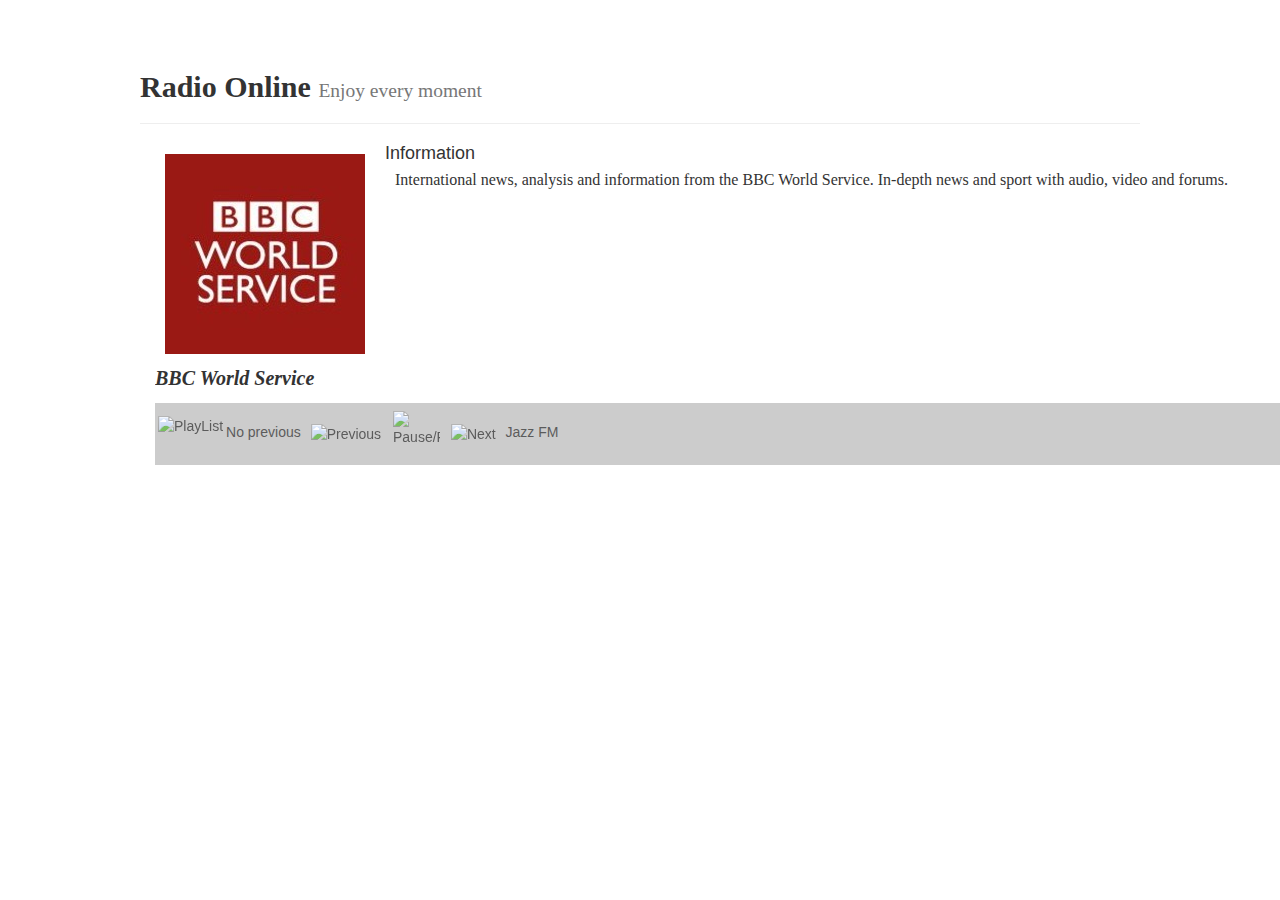
==== commit 81ccec20: "Color" ====
--- a/radio/index.html
+++ b/radio/index.html
@@ -17,10 +17,6 @@
   <link rel="stylesheet" type="text/css" href="css/hover-min.css">
   <link rel="stylesheet" type="text/css" href="css/appcss.css">
   <style type="text/css">
-    .page-header{
-      margin-top: 60px;
-    }
-
     #radioName{
       font-weight: bold;
       margin-bottom:10px;
@@ -29,10 +25,10 @@
       font-style: italic;
     }
     #radioplay{
-      width: 81.5%;
-      position: fixed; 
+      /*margin-top: 30px;*/
+      width: 100%;
       z-index: 10000;
-      padding: 5px;
+      padding: 3px;
       opacity: 0.8;
       background-color: #C0C0C0;
     }
@@ -68,10 +64,18 @@
     #rs-description{
       width: 100%;
       margin: 10px;
-      font-size: 13px;
+      font-size: 16px;
       font-family: 'Comic Sans MS';
-      white-space: nowrap;
-      overflow: hidden;
+      /*white-space: nowrap;*/
+      /*overflow: hidden;*/
+    }
+    #audioplayer{
+      position: absolute;
+      top:-30px;
+      right:-10px;
+    }
+    #myModal{
+      width: 100%;
     }
   </style>
   <title>Nguyen Van Luong | Software Engineer</title>
@@ -91,47 +95,75 @@
 
   <!--Main body --> 
   <div id='big_wrapper'>
-    <div id="radioplay">
-        <img src="images/stop.png" id = "btnPlay" class="grow"></button>
-        <span id="radioName">BBC World Service</span><span id="rs-description" class="hidden-xs">International news, analysis and information from the BBC World Service. In-depth news and sport with audio, video and forums.</span>   
+    <audio id="audioplayer" preload="true" autoplay controls currentRS="0" hidden>
+      <source src="http://pianosolo.streamguys.net:80/live">
+      </audio>
+      <!--Header -->
+      <div class="page-header">
+        <h1>Radio Online <small class="hidden-xs">Enjoy every moment</small></h1>
       </div>
-    <!--Header -->
-    <div class="page-header">
-      <h1>Radio Online <small class="hidden-xs">Enjoy every moment</small></h1>
+      <!--Main contain -->
+
+      <div class="container bs-docs-container" id='main-contain'>
+        <!-- CURRENT CHANNEL -->
+        <div class="media" id="currentChannel">
+          <div class=" pull-left">
+          <img class="media-object grow box-shadow-outset" src="images/piano.png" alt="Current Channel Logo" id="currentLogo" style="padding:10px;">
+          <div id="radioName">Media heading</div>  
+          </div>
+          <div class="media-body hidden-xs">
+            <h4 class="media-heading">Information</h4>  
+            <span id="rs-description" >In spite of its cringeworthy name, this station is actually rather a classy operation, which provides an online outlet for the works of over two hundred talented but unsigned solo piano composers. The music tends towards meditative, classical-style compositions (think Ludovico Einaudi and George Winston in terms of tone), and makes for a gentle alternative to Classic FM.</span> 
+          </div>
+        </div>
+        <!-- PLAYER -->
+        <div id="radioplay">
+          <img src="images/playlist.png" alt="PlayList" id="btnPlayList" data-toggle="modal" data-target="#myModal" style="float:left;margin-top:10px;" class="grow" title="List Channels">
+          <span id="previousName" class="hidden-xs" style="margin:3px;">Previous Radio Station</span> 
+          <img src="images/previous.png" alt="Previous" id="btnPrevious" style="margin:3px;" class="grow" title="Previous Channel">
+          <img src="images/stop.png" id = "btnPlay" class="grow" style="margin:3px;" title="Pause/Play">
+          <img src="images/next.png" alt="Next" id="btnNext" style="margin:3px;" class="grow" title="Next Channels">
+          <span id="nextName" class="hidden-xs" style="margin:3px;">Next Radio Station</span> 
+        </div>
+        <!--End of main contain -->
+      </div>
+      <div class="modal fade" id="myModal" tabindex="-1" role="dialog" aria-labelledby="myModalLabel" aria-hidden="true">
+        <div class="modal-dialog">
+          <div class="modal-content">
+            <div class="modal-header">
+              <button type="button" class="close" data-dismiss="modal"><span aria-hidden="true">&times;</span><span class="sr-only">Close</span></button>
+              <h4 class="modal-title" id="myModalLabel">Pick a radio station</h4>
+            </div>
+            <div class="modal-body">
+              <div class="row" id="listEnglish">
+                <h2 class="languageList">English Radio</h2>
+              </div>
+
+              <div class="row" id="listFrench">
+                <h2 class="languageList">French Radio</h2>
+              </div>
+
+              <div class="row" id="listIns">
+                <h2 class="languageList">Close your eyes and feel...</h2>
+              </div>
+              <div class="row" id="listOthers">
+                <h2 class="languageList">Others</h2>
+              </div>
+            </div>
+            <div class="modal-footer">
+            </div>
+          </div>
+        </div>
+      </div>
+<!--       <footer id='the_footer'>
+        <div id='social_network'>
+          Contact - <a href="mailto:luongnv89@gmail.com"><img src="images/email.png" class='link_icon float-shadow'></a>
+          <a href="http://fr.linkedin.com/in/luongnv"><img src="images/linkedin.png" class='link_icon float-shadow'></a>
+          <a href="https://twitter.com/luongnv89"><img src="images/twitter.png" class='link_icon float-shadow'></a>
+        </div>
+      </footer> -->
+      
+      <!-- End of main body -->
     </div>
-    <!--Main contain -->
-    
-    <div class="container bs-docs-container" id='main-contain'>
-      
-      <div class="row" id="listEnglish">
-      <h2 class="languageList">English Radio</h2>
-      </div>
-
-      <div class="row" id="listFrench">
-      <h2 class="languageList">French Radio</h2>
-      </div>
-      
-      <div class="row" id="listIns">
-      <h2 class="languageList">Close your eyes and feel...</h2>
-      </div>
-      <div class="row" id="listOthers">
-      <h2 class="languageList">Others</h2>
-      </div>
-      
-      <!--End of main contain -->
-    </div>
-          <audio id="audioplayer" preload="true" autoplay controls hidden>
-          <source src="http://bbcwssc.ic.llnwd.net/stream/bbcwssc_mp1_ws-eieuk">
-        </audio>
-    <!--Footer -->
-    <footer id='the_footer'>
-       <div id='social_network'>
-    Contact - <a href="mailto:luongnv89@gmail.com"><img src="images/email.png" class='link_icon float-shadow'></a>
-    <a href="http://fr.linkedin.com/in/luongnv"><img src="images/linkedin.png" class='link_icon float-shadow'></a>
-    <a href="https://twitter.com/luongnv89"><img src="images/twitter.png" class='link_icon float-shadow'></a>
-  </div>
-  </footer>
-  <!-- End of main body -->
-</div>
-</body>
-</html>
+  </body>
+  </html>
--- a/radio/css/appcss.css
+++ b/radio/css/appcss.css
@@ -5,7 +5,7 @@
       display:block;
     }
     body{
-      width:90%;
+      /*width:100%;*/
       display:-webkit-box;
       display:-moz-box;
       -webkit-box-pack:center;
@@ -35,7 +35,7 @@
       margin: 5px;
     }
 
-    img:hover{
+   /* img:hover{
       -webkit-filter: grayscale(0%);
       -moz-filter: grayscale(0%);
       filter: grayscale(0%);
@@ -45,7 +45,7 @@
       -webkit-filter: grayscale(100%);
       -moz-filter: grayscale(100%);
       filter: grayscale(100%);
-    }
+    }*/
 
     #main-contain{
       margin-top: 10px;
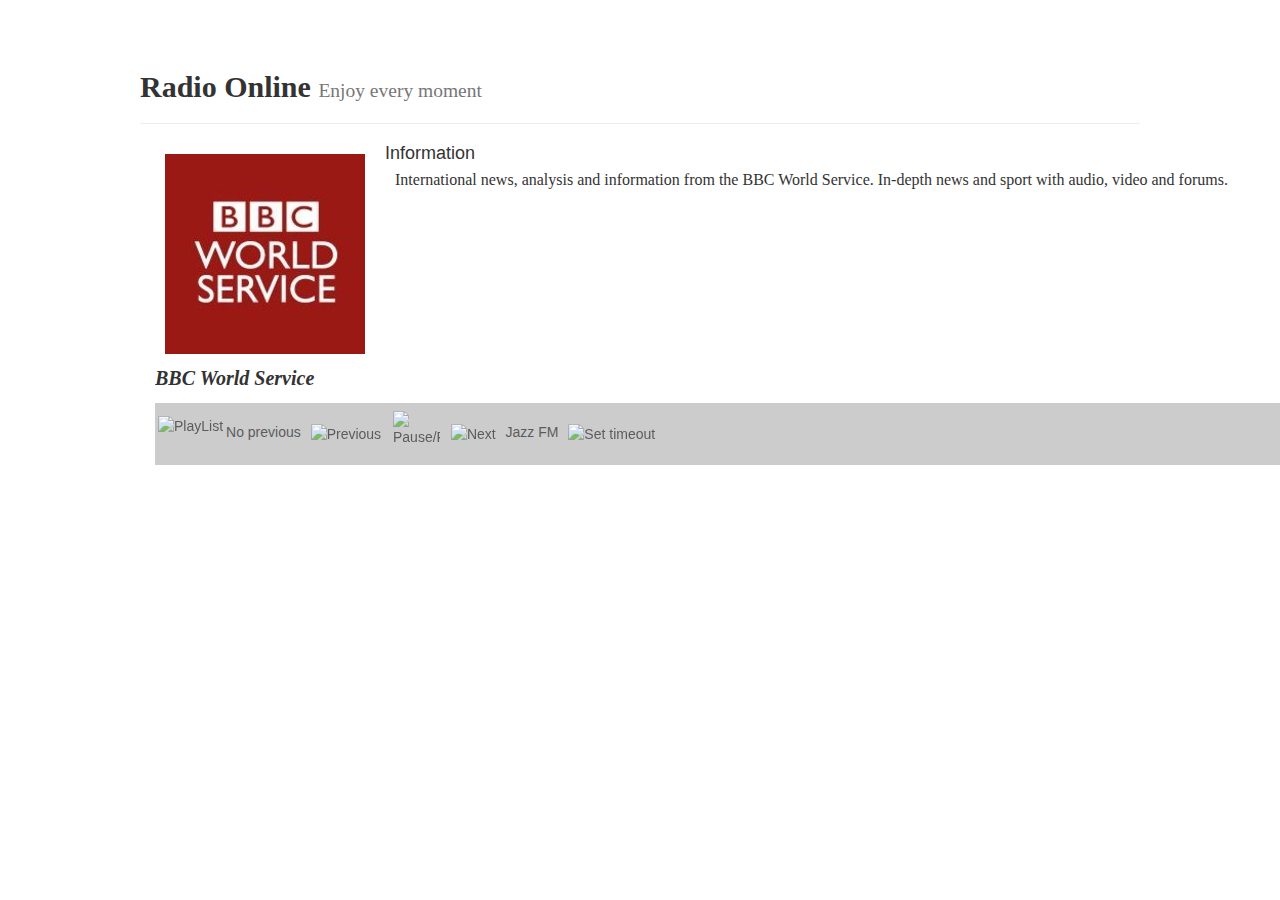
==== commit 612b2a3e: "fix time unit" ====
--- a/radio/index.html
+++ b/radio/index.html
@@ -77,8 +77,38 @@
     #myModal{
       width: 100%;
     }
+    #thankText{
+      text-align: center;
+/*      text-shadow: 0px 0px 10px rgba(255,255,255,0.6), 0px 0px 30px rgba(255,255,255,0.4), 0px 0px 50px rgba(255,255,255,0.3), 0px 0px 180px rgba(255,255,255,0.3);
+  color: rgba(255,255,255,0);
+  font: 80px 'ChunkFiveRegular';*/
+/*      font-size: 80px;
+      text-align: center;*/
+/*      color: #fff;
+  text-shadow: 0 0 5px #fff, 0 0 10px #fff, 0 0 15px #fff, 0 0 20px #ff2d95, 0 0 30px #ff2d95, 0 0 40px #ff2d95, 0 0 50px #ff2d95, 0 0 75px #ff2d95;
+  letter-spacing: 5px;
+  font: 80px 'MisoRegular';*/
+/*  text-shadow: 0px -1px 4px white, 0px -2px 10px yellow, 0px -10px 20px #ff8000, 0px -18px 40px red;
+  font: 80px 'BlackJackRegular';
+  padding: 20px;
+  background-color: gray;*/
+  color: #d7ceb2;
+  text-shadow: 3px 3px 0px #2c2e38, 5px 5px 0px #5c5f72;
+  font: 80px 'BazarMedium';
+  letter-spacing: 10px;
+/*  color: #fff;
+  text-shadow: 0px 1px 0px #999, 0px 2px 0px #888, 0px 3px 0px #777, 0px 4px 0px #666, 0px 5px 0px #555, 0px 6px 0px #444, 0px 7px 0px #333, 0px 8px 7px #001135;
+  font: 80px 'ChunkFiveRegular';*/
+/*  text-shadow: -1px -1px 1px #fff, 1px 1px 1px #000;
+  color: #9c8468;
+  opacity: 0.3;
+  font: 80px 'Museo700';*/
+/*  text-shadow: 0px 1px 1px #4d4d4d;
+  color: #222;
+  font: 80px 'LeagueGothicRegular';*/
+    }
   </style>
-  <title>Nguyen Van Luong | Software Engineer</title>
+  <title>Nguyen Van Luong | luongnv89@gmail.com</title>
   <link rel="shortcut icon" href="icon.ico">
   <script>
     (function(i,s,o,g,r,a,m){i['GoogleAnalyticsObject']=r;i[r]=i[r]||function(){
@@ -124,6 +154,7 @@
           <img src="images/stop.png" id = "btnPlay" class="grow" style="margin:3px;" title="Pause/Play">
           <img src="images/next.png" alt="Next" id="btnNext" style="margin:3px;" class="grow" title="Next Channels">
           <span id="nextName" class="hidden-xs" style="margin:3px;">Next Radio Station</span> 
+          <img src="images/time.png" alt="Set timeout" id="btnTime" style="margin:3px;" class="grow" title="Set time to stop listening">
         </div>
         <!--End of main contain -->
       </div>
